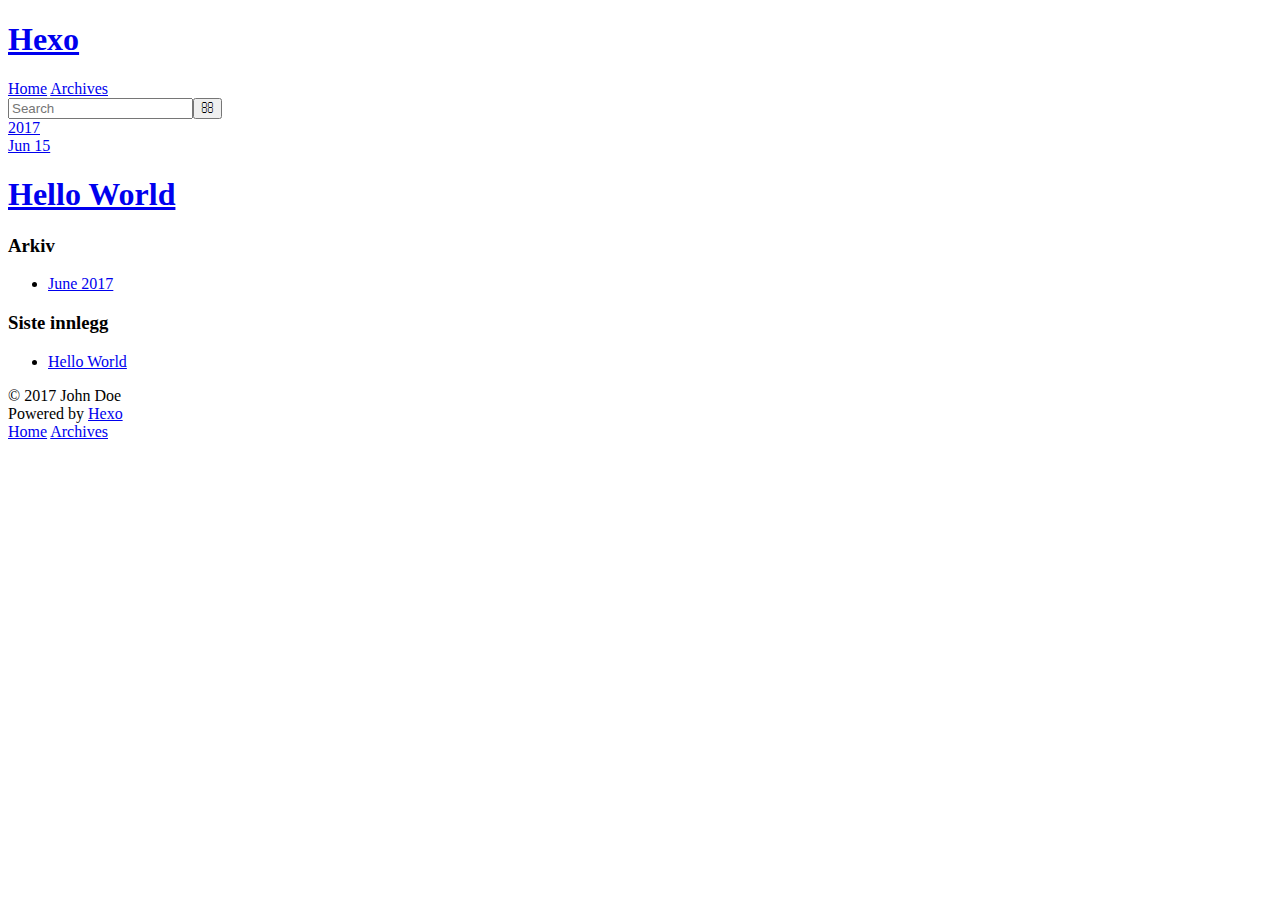
==== archives/index.html @ d48c09bc "Site updated: 2017-06-15 11:57:41" ====
<!DOCTYPE html>
<html>
<head>
  <meta charset="utf-8">
  
  <title>Arkiv | Hexo</title>
  <meta name="viewport" content="width=device-width, initial-scale=1, maximum-scale=1">
  <meta property="og:type" content="website">
<meta property="og:title" content="Hexo">
<meta property="og:url" content="http://yoursite.com/archives/index.html">
<meta property="og:site_name" content="Hexo">
<meta name="twitter:card" content="summary">
<meta name="twitter:title" content="Hexo">
  
    <link rel="alternate" href="/atom.xml" title="Hexo" type="application/atom+xml">
  
  
    <link rel="icon" href="/favicon.png">
  
  
    <link href="//fonts.googleapis.com/css?family=Source+Code+Pro" rel="stylesheet" type="text/css">
  
  <link rel="stylesheet" href="/css/style.css">
  

</head>

<body>
  <div id="container">
    <div id="wrap">
      <header id="header">
  <div id="banner"></div>
  <div id="header-outer" class="outer">
    <div id="header-title" class="inner">
      <h1 id="logo-wrap">
        <a href="/" id="logo">Hexo</a>
      </h1>
      
    </div>
    <div id="header-inner" class="inner">
      <nav id="main-nav">
        <a id="main-nav-toggle" class="nav-icon"></a>
        
          <a class="main-nav-link" href="/">Home</a>
        
          <a class="main-nav-link" href="/archives">Archives</a>
        
      </nav>
      <nav id="sub-nav">
        
          <a id="nav-rss-link" class="nav-icon" href="/atom.xml" title="RSS Feed"></a>
        
        <a id="nav-search-btn" class="nav-icon" title="Søk"></a>
      </nav>
      <div id="search-form-wrap">
        <form action="//google.com/search" method="get" accept-charset="UTF-8" class="search-form"><input type="search" name="q" class="search-form-input" placeholder="Search"><button type="submit" class="search-form-submit">&#xF002;</button><input type="hidden" name="sitesearch" value="http://yoursite.com"></form>
      </div>
    </div>
  </div>
</header>
      <div class="outer">
        <section id="main">
  
  
    
    
      
      
      <section class="archives-wrap">
        <div class="archive-year-wrap">
          <a href="/archives/2017" class="archive-year">2017</a>
        </div>
        <div class="archives">
    
    <article class="archive-article archive-type-post">
  <div class="archive-article-inner">
    <header class="archive-article-header">
      <a href="/2017/06/15/hello-world/" class="archive-article-date">
  <time datetime="2017-06-15T02:25:48.176Z" itemprop="datePublished">Jun 15</time>
</a>
      
  
    <h1 itemprop="name">
      <a class="archive-article-title" href="/2017/06/15/hello-world/">Hello World</a>
    </h1>
  

    </header>
  </div>
</article>
  
  
    </div></section>
  

</section>
        
          <aside id="sidebar">
  
    

  
    

  
    
  
    
  <div class="widget-wrap">
    <h3 class="widget-title">Arkiv</h3>
    <div class="widget">
      <ul class="archive-list"><li class="archive-list-item"><a class="archive-list-link" href="/archives/2017/06/">June 2017</a></li></ul>
    </div>
  </div>


  
    
  <div class="widget-wrap">
    <h3 class="widget-title">Siste innlegg</h3>
    <div class="widget">
      <ul>
        
          <li>
            <a href="/2017/06/15/hello-world/">Hello World</a>
          </li>
        
      </ul>
    </div>
  </div>

  
</aside>
        
      </div>
      <footer id="footer">
  
  <div class="outer">
    <div id="footer-info" class="inner">
      &copy; 2017 John Doe<br>
      Powered by <a href="http://hexo.io/" target="_blank">Hexo</a>
    </div>
  </div>
</footer>
    </div>
    <nav id="mobile-nav">
  
    <a href="/" class="mobile-nav-link">Home</a>
  
    <a href="/archives" class="mobile-nav-link">Archives</a>
  
</nav>
    

<script src="//ajax.googleapis.com/ajax/libs/jquery/2.0.3/jquery.min.js"></script>


  <link rel="stylesheet" href="/fancybox/jquery.fancybox.css">
  <script src="/fancybox/jquery.fancybox.pack.js"></script>


<script src="/js/script.js"></script>

  </div>
</body>
</html>
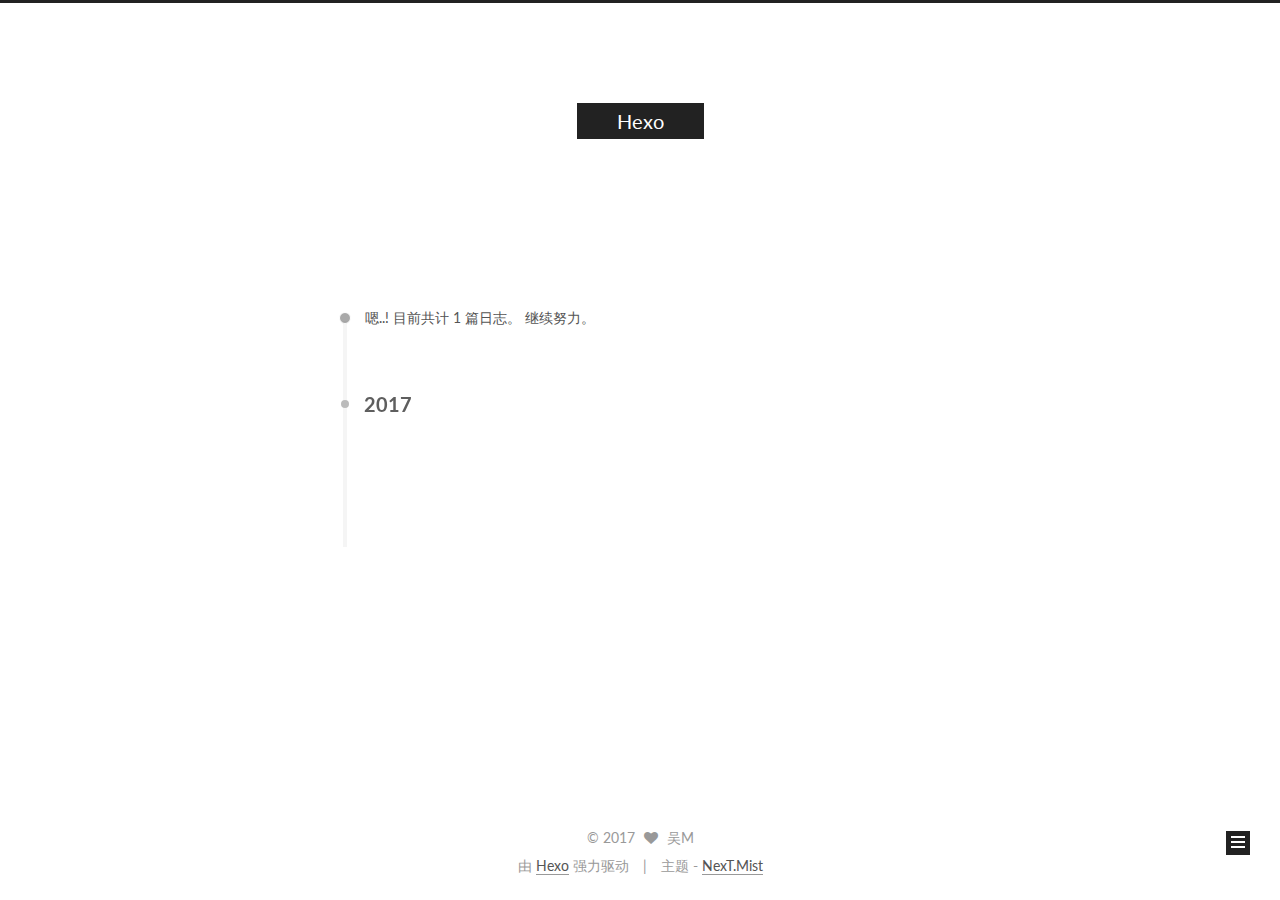
==== commit 952e2390: "Site updated: 2017-06-16 18:31:53" ====
--- a/archives/index.html
+++ b/archives/index.html
@@ -1,166 +1,554 @@
-<!DOCTYPE html>
-<html>
+<!doctype html>
+
+
+
+  
+
+
+<html class="theme-next mist use-motion" lang="zh-Hans">
 <head>
-  <meta charset="utf-8">
-  
-  <title>Arkiv | Hexo</title>
-  <meta name="viewport" content="width=device-width, initial-scale=1, maximum-scale=1">
-  <meta property="og:type" content="website">
+  <meta charset="UTF-8"/>
+<meta http-equiv="X-UA-Compatible" content="IE=edge" />
+<meta name="viewport" content="width=device-width, initial-scale=1, maximum-scale=1"/>
+
+
+
+
+
+
+
+
+
+<meta http-equiv="Cache-Control" content="no-transform" />
+<meta http-equiv="Cache-Control" content="no-siteapp" />
+
+
+
+
+
+
+
+
+
+
+
+
+
+
+
+  
+  
+  <link href="/lib/fancybox/source/jquery.fancybox.css?v=2.1.5" rel="stylesheet" type="text/css" />
+
+
+
+
+  
+  
+  
+  
+
+  
+    
+    
+  
+
+  
+
+  
+
+  
+
+  
+
+  
+    
+    
+    <link href="//fonts.googleapis.com/css?family=Lato:300,300italic,400,400italic,700,700italic&subset=latin,latin-ext" rel="stylesheet" type="text/css">
+  
+
+
+
+
+
+
+<link href="/lib/font-awesome/css/font-awesome.min.css?v=4.6.2" rel="stylesheet" type="text/css" />
+
+<link href="/css/main.css?v=5.1.1" rel="stylesheet" type="text/css" />
+
+
+  <meta name="keywords" content="Hexo, NexT" />
+
+
+
+
+
+
+
+
+  <link rel="shortcut icon" type="image/x-icon" href="/favicon.ico?v=5.1.1" />
+
+
+
+
+
+
+<meta property="og:type" content="website">
 <meta property="og:title" content="Hexo">
 <meta property="og:url" content="http://yoursite.com/archives/index.html">
 <meta property="og:site_name" content="Hexo">
 <meta name="twitter:card" content="summary">
 <meta name="twitter:title" content="Hexo">
-  
-    <link rel="alternate" href="/atom.xml" title="Hexo" type="application/atom+xml">
-  
-  
-    <link rel="icon" href="/favicon.png">
-  
-  
-    <link href="//fonts.googleapis.com/css?family=Source+Code+Pro" rel="stylesheet" type="text/css">
-  
-  <link rel="stylesheet" href="/css/style.css">
-  
+
+
+
+<script type="text/javascript" id="hexo.configurations">
+  var NexT = window.NexT || {};
+  var CONFIG = {
+    root: '/',
+    scheme: 'Mist',
+    sidebar: {"position":"left","display":"post","offset":12,"offset_float":0,"b2t":false,"scrollpercent":false},
+    fancybox: true,
+    motion: true,
+    duoshuo: {
+      userId: '0',
+      author: '博主'
+    },
+    algolia: {
+      applicationID: '',
+      apiKey: '',
+      indexName: '',
+      hits: {"per_page":10},
+      labels: {"input_placeholder":"Search for Posts","hits_empty":"We didn't find any results for the search: ${query}","hits_stats":"${hits} results found in ${time} ms"}
+    }
+  };
+</script>
+
+
+
+  <link rel="canonical" href="http://yoursite.com/archives/"/>
+
+
+
+
+
+  <title>归档 | Hexo</title>
+  
+
+
+
+
+
+
+
+
+
+
+
+
+
 
 </head>
 
-<body>
-  <div id="container">
-    <div id="wrap">
-      <header id="header">
-  <div id="banner"></div>
-  <div id="header-outer" class="outer">
-    <div id="header-title" class="inner">
-      <h1 id="logo-wrap">
-        <a href="/" id="logo">Hexo</a>
-      </h1>
-      
+<body itemscope itemtype="http://schema.org/WebPage" lang="zh-Hans">
+
+  
+  
+    
+  
+
+  <div class="container sidebar-position-left  page-archive  ">
+    <div class="headband"></div>
+
+    <header id="header" class="header" itemscope itemtype="http://schema.org/WPHeader">
+      <div class="header-inner"><div class="site-brand-wrapper">
+  <div class="site-meta ">
+    
+
+    <div class="custom-logo-site-title">
+      <a href="/"  class="brand" rel="start">
+        <span class="logo-line-before"><i></i></span>
+        <span class="site-title">Hexo</span>
+        <span class="logo-line-after"><i></i></span>
+      </a>
     </div>
-    <div id="header-inner" class="inner">
-      <nav id="main-nav">
-        <a id="main-nav-toggle" class="nav-icon"></a>
-        
-          <a class="main-nav-link" href="/">Home</a>
-        
-          <a class="main-nav-link" href="/archives">Archives</a>
-        
-      </nav>
-      <nav id="sub-nav">
-        
-          <a id="nav-rss-link" class="nav-icon" href="/atom.xml" title="RSS Feed"></a>
-        
-        <a id="nav-search-btn" class="nav-icon" title="Søk"></a>
-      </nav>
-      <div id="search-form-wrap">
-        <form action="//google.com/search" method="get" accept-charset="UTF-8" class="search-form"><input type="search" name="q" class="search-form-input" placeholder="Search"><button type="submit" class="search-form-submit">&#xF002;</button><input type="hidden" name="sitesearch" value="http://yoursite.com"></form>
+      
+        <p class="site-subtitle"></p>
+      
+  </div>
+
+  <div class="site-nav-toggle">
+    <button>
+      <span class="btn-bar"></span>
+      <span class="btn-bar"></span>
+      <span class="btn-bar"></span>
+    </button>
+  </div>
+</div>
+
+<nav class="site-nav">
+  
+
+  
+    <ul id="menu" class="menu">
+      
+        
+        <li class="menu-item menu-item-home">
+          <a href="/" rel="section">
+            
+              <i class="menu-item-icon fa fa-fw fa-home"></i> <br />
+            
+            首页
+          </a>
+        </li>
+      
+        
+        <li class="menu-item menu-item-archives">
+          <a href="/archives/" rel="section">
+            
+              <i class="menu-item-icon fa fa-fw fa-archive"></i> <br />
+            
+            归档
+          </a>
+        </li>
+      
+        
+        <li class="menu-item menu-item-tags">
+          <a href="/tags/" rel="section">
+            
+              <i class="menu-item-icon fa fa-fw fa-tags"></i> <br />
+            
+            标签
+          </a>
+        </li>
+      
+
+      
+    </ul>
+  
+
+  
+</nav>
+
+
+
+ </div>
+    </header>
+
+    <main id="main" class="main">
+      <div class="main-inner">
+        <div class="content-wrap">
+          <div id="content" class="content">
+            
+
+  <section id="posts" class="posts-collapse">
+    <span class="archive-move-on"></span>
+
+    <span class="archive-page-counter">
+      
+      
+      
+        
+      
+      嗯..! 目前共计 1 篇日志。 继续努力。
+    </span>
+
+    
+
+      
+      
+      
+
+      
+        
+        <div class="collection-title">
+          <h2 class="archive-year motion-element" id="archive-year-2017">2017</h2>
+        </div>
+      
+      
+
+      
+
+  <article class="post post-type-normal" itemscope itemtype="http://schema.org/Article">
+    <header class="post-header">
+
+      <h2 class="post-title">
+        
+            <a class="post-title-link" href="/2017/06/15/hello-world/" itemprop="url">
+              
+                <span itemprop="name">Hello World</span>
+              
+            </a>
+        
+      </h2>
+
+      <div class="post-meta">
+        <time class="post-time" itemprop="dateCreated"
+              datetime="2017-06-15T10:25:48+08:00"
+              content="2017-06-15" >
+          06-15
+        </time>
       </div>
+
+    </header>
+  </article>
+
+
+
+    
+
+  </section>
+
+  
+
+
+
+          </div>
+          
+
+
+          
+
+        </div>
+        
+          
+  
+  <div class="sidebar-toggle">
+    <div class="sidebar-toggle-line-wrap">
+      <span class="sidebar-toggle-line sidebar-toggle-line-first"></span>
+      <span class="sidebar-toggle-line sidebar-toggle-line-middle"></span>
+      <span class="sidebar-toggle-line sidebar-toggle-line-last"></span>
     </div>
   </div>
-</header>
-      <div class="outer">
-        <section id="main">
-  
-  
-    
-    
-      
-      
-      <section class="archives-wrap">
-        <div class="archive-year-wrap">
-          <a href="/archives/2017" class="archive-year">2017</a>
+
+  <aside id="sidebar" class="sidebar">
+    <div class="sidebar-inner">
+
+      
+
+      
+
+      <section class="site-overview sidebar-panel sidebar-panel-active">
+        <div class="site-author motion-element" itemprop="author" itemscope itemtype="http://schema.org/Person">
+          <img class="site-author-image" itemprop="image"
+               src="/images/avatar.gif"
+               alt="吴M" />
+          <p class="site-author-name" itemprop="name">吴M</p>
+           
+              <p class="site-description motion-element" itemprop="description"></p>
+          
         </div>
-        <div class="archives">
-    
-    <article class="archive-article archive-type-post">
-  <div class="archive-article-inner">
-    <header class="archive-article-header">
-      <a href="/2017/06/15/hello-world/" class="archive-article-date">
-  <time datetime="2017-06-15T02:25:48.176Z" itemprop="datePublished">Jun 15</time>
-</a>
-      
-  
-    <h1 itemprop="name">
-      <a class="archive-article-title" href="/2017/06/15/hello-world/">Hello World</a>
-    </h1>
-  
-
-    </header>
+        <nav class="site-state motion-element">
+
+          
+            <div class="site-state-item site-state-posts">
+              <a href="/archives/">
+                <span class="site-state-item-count">1</span>
+                <span class="site-state-item-name">日志</span>
+              </a>
+            </div>
+          
+
+          
+
+          
+
+        </nav>
+
+        
+
+        <div class="links-of-author motion-element">
+          
+        </div>
+
+        
+        
+
+        
+        
+
+        
+
+
+      </section>
+
+      
+
+      
+
+    </div>
+  </aside>
+
+
+        
+      </div>
+    </main>
+
+    <footer id="footer" class="footer">
+      <div class="footer-inner">
+        <div class="copyright" >
+  
+  &copy; 
+  <span itemprop="copyrightYear">2017</span>
+  <span class="with-love">
+    <i class="fa fa-heart"></i>
+  </span>
+  <span class="author" itemprop="copyrightHolder">吴M</span>
+</div>
+
+
+<div class="powered-by">
+  由 <a class="theme-link" href="https://hexo.io">Hexo</a> 强力驱动
+</div>
+
+<div class="theme-info">
+  主题 -
+  <a class="theme-link" href="https://github.com/iissnan/hexo-theme-next">
+    NexT.Mist
+  </a>
+</div>
+
+
+        
+
+        
+      </div>
+    </footer>
+
+    
+      <div class="back-to-top">
+        <i class="fa fa-arrow-up"></i>
+        
+      </div>
+    
+
   </div>
-</article>
-  
-  
-    </div></section>
-  
-
-</section>
-        
-          <aside id="sidebar">
-  
-    
-
-  
-    
-
-  
-    
-  
-    
-  <div class="widget-wrap">
-    <h3 class="widget-title">Arkiv</h3>
-    <div class="widget">
-      <ul class="archive-list"><li class="archive-list-item"><a class="archive-list-link" href="/archives/2017/06/">June 2017</a></li></ul>
-    </div>
-  </div>
-
-
-  
-    
-  <div class="widget-wrap">
-    <h3 class="widget-title">Siste innlegg</h3>
-    <div class="widget">
-      <ul>
-        
-          <li>
-            <a href="/2017/06/15/hello-world/">Hello World</a>
-          </li>
-        
-      </ul>
-    </div>
-  </div>
-
-  
-</aside>
-        
-      </div>
-      <footer id="footer">
-  
-  <div class="outer">
-    <div id="footer-info" class="inner">
-      &copy; 2017 John Doe<br>
-      Powered by <a href="http://hexo.io/" target="_blank">Hexo</a>
-    </div>
-  </div>
-</footer>
-    </div>
-    <nav id="mobile-nav">
-  
-    <a href="/" class="mobile-nav-link">Home</a>
-  
-    <a href="/archives" class="mobile-nav-link">Archives</a>
-  
-</nav>
-    
-
-<script src="//ajax.googleapis.com/ajax/libs/jquery/2.0.3/jquery.min.js"></script>
-
-
-  <link rel="stylesheet" href="/fancybox/jquery.fancybox.css">
-  <script src="/fancybox/jquery.fancybox.pack.js"></script>
-
-
-<script src="/js/script.js"></script>
-
-  </div>
+
+  
+
+<script type="text/javascript">
+  if (Object.prototype.toString.call(window.Promise) !== '[object Function]') {
+    window.Promise = null;
+  }
+</script>
+
+
+
+
+
+
+
+
+
+  
+
+
+
+
+
+
+
+
+
+
+
+
+  
+  <script type="text/javascript" src="/lib/jquery/index.js?v=2.1.3"></script>
+
+  
+  <script type="text/javascript" src="/lib/fastclick/lib/fastclick.min.js?v=1.0.6"></script>
+
+  
+  <script type="text/javascript" src="/lib/jquery_lazyload/jquery.lazyload.js?v=1.9.7"></script>
+
+  
+  <script type="text/javascript" src="/lib/velocity/velocity.min.js?v=1.2.1"></script>
+
+  
+  <script type="text/javascript" src="/lib/velocity/velocity.ui.min.js?v=1.2.1"></script>
+
+  
+  <script type="text/javascript" src="/lib/fancybox/source/jquery.fancybox.pack.js?v=2.1.5"></script>
+
+
+  
+
+
+  <script type="text/javascript" src="/js/src/utils.js?v=5.1.1"></script>
+
+  <script type="text/javascript" src="/js/src/motion.js?v=5.1.1"></script>
+
+
+
+  
+  
+
+  
+  
+    <script type="text/javascript" id="motion.page.archive">
+      $('.archive-year').velocity('transition.slideLeftIn');
+    </script>
+  
+
+
+  
+
+
+  <script type="text/javascript" src="/js/src/bootstrap.js?v=5.1.1"></script>
+
+
+
+  
+
+
+  
+
+
+
+
+	
+
+
+
+
+
+  
+
+
+
+
+
+  
+
+
+
+
+
+  
+
+
+
+
+
+
+  
+
+
+
+
+
+  
+
+  
+
+  
+
+  
+
+  
+
+  
+
 </body>
-</html>+</html>
--- a/css/main.css
+++ b/css/main.css
@@ -0,0 +1,2529 @@
+/* normalize.css v3.0.2 | MIT License | git.io/normalize */
+html {
+  font-family: sans-serif; /* 1 */
+  -ms-text-size-adjust: 100%; /* 2 */
+  -webkit-text-size-adjust: 100%; /* 2 */
+}
+body {
+  margin: 0;
+}
+article,
+aside,
+details,
+figcaption,
+figure,
+footer,
+header,
+hgroup,
+main,
+menu,
+nav,
+section,
+summary {
+  display: block;
+}
+audio,
+canvas,
+progress,
+video {
+  display: inline-block; /* 1 */
+  vertical-align: baseline; /* 2 */
+}
+audio:not([controls]) {
+  display: none;
+  height: 0;
+}
+[hidden],
+template {
+  display: none;
+}
+a {
+  background-color: transparent;
+}
+a:active,
+a:hover {
+  outline: 0;
+}
+abbr[title] {
+  border-bottom: 1px dotted;
+}
+b,
+strong {
+  font-weight: bold;
+}
+dfn {
+  font-style: italic;
+}
+h1 {
+  font-size: 2em;
+  margin: 0.67em 0;
+}
+mark {
+  background: #ff0;
+  color: #000;
+}
+small {
+  font-size: 80%;
+}
+sub,
+sup {
+  font-size: 75%;
+  line-height: 0;
+  position: relative;
+  vertical-align: baseline;
+}
+sup {
+  top: -0.5em;
+}
+sub {
+  bottom: -0.25em;
+}
+img {
+  border: 0;
+}
+svg:not(:root) {
+  overflow: hidden;
+}
+figure {
+  margin: 1em 40px;
+}
+hr {
+  -moz-box-sizing: content-box;
+  box-sizing: content-box;
+  height: 0;
+}
+pre {
+  overflow: auto;
+}
+code,
+kbd,
+pre,
+samp {
+  font-family: monospace, monospace;
+  font-size: 1em;
+}
+button,
+input,
+optgroup,
+select,
+textarea {
+  color: inherit; /* 1 */
+  font: inherit; /* 2 */
+  margin: 0; /* 3 */
+}
+button {
+  overflow: visible;
+}
+button,
+select {
+  text-transform: none;
+}
+button,
+html input[type="button"],
+input[type="reset"],
+input[type="submit"] {
+  -webkit-appearance: button; /* 2 */
+  cursor: pointer; /* 3 */
+}
+button[disabled],
+html input[disabled] {
+  cursor: default;
+}
+button::-moz-focus-inner,
+input::-moz-focus-inner {
+  border: 0;
+  padding: 0;
+}
+input {
+  line-height: normal;
+}
+input[type="checkbox"],
+input[type="radio"] {
+  box-sizing: border-box; /* 1 */
+  padding: 0; /* 2 */
+}
+input[type="number"]::-webkit-inner-spin-button,
+input[type="number"]::-webkit-outer-spin-button {
+  height: auto;
+}
+input[type="search"] {
+  -webkit-appearance: textfield; /* 1 */
+  -moz-box-sizing: content-box;
+  -webkit-box-sizing: content-box; /* 2 */
+  box-sizing: content-box;
+}
+input[type="search"]::-webkit-search-cancel-button,
+input[type="search"]::-webkit-search-decoration {
+  -webkit-appearance: none;
+}
+fieldset {
+  border: 1px solid #c0c0c0;
+  margin: 0 2px;
+  padding: 0.35em 0.625em 0.75em;
+}
+legend {
+  border: 0; /* 1 */
+  padding: 0; /* 2 */
+}
+textarea {
+  overflow: auto;
+}
+optgroup {
+  font-weight: bold;
+}
+table {
+  border-collapse: collapse;
+  border-spacing: 0;
+}
+td,
+th {
+  padding: 0;
+}
+::selection {
+  background: #262a30;
+  color: #fff;
+}
+body {
+  position: relative;
+  font-family: 'Lato', "PingFang SC", "Microsoft YaHei", sans-serif;
+  font-size: 14px;
+  line-height: 2;
+  color: #555;
+  background: #fff;
+}
+@media (max-width: 767px) {
+  body {
+    padding-right: 0 !important;
+  }
+}
+@media (min-width: 768px) and (max-width: 991px) {
+  body {
+    padding-right: 0 !important;
+  }
+}
+@media (min-width: 1600px) {
+  body {
+    font-size: 16px;
+  }
+}
+h1,
+h2,
+h3,
+h4,
+h5,
+h6 {
+  margin: 0;
+  padding: 0;
+  font-weight: bold;
+  line-height: 1.5;
+  font-family: 'Lato', "PingFang SC", "Microsoft YaHei", sans-serif;
+}
+h2,
+h3,
+h4,
+h5,
+h6 {
+  margin: 20px 0 15px;
+}
+h1 {
+  font-size: 22px;
+}
+@media (max-width: 767px) {
+  h1 {
+    font-size: 18px;
+  }
+}
+h2 {
+  font-size: 20px;
+}
+@media (max-width: 767px) {
+  h2 {
+    font-size: 16px;
+  }
+}
+h3 {
+  font-size: 18px;
+}
+@media (max-width: 767px) {
+  h3 {
+    font-size: 14px;
+  }
+}
+h4 {
+  font-size: 16px;
+}
+@media (max-width: 767px) {
+  h4 {
+    font-size: 12px;
+  }
+}
+h5 {
+  font-size: 14px;
+}
+@media (max-width: 767px) {
+  h5 {
+    font-size: 10px;
+  }
+}
+h6 {
+  font-size: 12px;
+}
+@media (max-width: 767px) {
+  h6 {
+    font-size: 8px;
+  }
+}
+p {
+  margin: 0 0 25px 0;
+}
+a {
+  color: #555;
+  text-decoration: none;
+  border-bottom: 1px solid #999;
+  word-wrap: break-word;
+}
+a:hover {
+  color: #222;
+  border-bottom-color: #222;
+}
+blockquote {
+  margin: 0;
+  padding: 0;
+}
+img {
+  display: block;
+  margin: auto;
+  max-width: 100%;
+  height: auto;
+}
+hr {
+  margin: 40px 0;
+  height: 3px;
+  border: none;
+  background-color: #ddd;
+  background-image: repeating-linear-gradient(-45deg, #fff, #fff 4px, transparent 4px, transparent 8px);
+}
+blockquote {
+  padding: 0 15px;
+  color: #666;
+  border-left: 4px solid #ddd;
+}
+blockquote cite::before {
+  content: "-";
+  padding: 0 5px;
+}
+dt {
+  font-weight: 700;
+}
+dd {
+  margin: 0;
+  padding: 0;
+}
+.text-left {
+  text-align: left;
+}
+.text-center {
+  text-align: center;
+}
+.text-right {
+  text-align: right;
+}
+.text-justify {
+  text-align: justify;
+}
+.text-nowrap {
+  white-space: nowrap;
+}
+.text-lowercase {
+  text-transform: lowercase;
+}
+.text-uppercase {
+  text-transform: uppercase;
+}
+.text-capitalize {
+  text-transform: capitalize;
+}
+.center-block {
+  display: block;
+  margin-left: auto;
+  margin-right: auto;
+}
+.clearfix:before,
+.clearfix:after {
+  content: " ";
+  display: table;
+}
+.clearfix:after {
+  clear: both;
+}
+.pullquote {
+  width: 45%;
+}
+.pullquote.left {
+  float: left;
+  margin-left: 5px;
+  margin-right: 10px;
+}
+.pullquote.right {
+  float: right;
+  margin-left: 10px;
+  margin-right: 5px;
+}
+.affix.affix.affix {
+  position: fixed;
+}
+.translation {
+  margin-top: -20px;
+  font-size: 14px;
+  color: #999;
+}
+.scrollbar-measure {
+  width: 100px;
+  height: 100px;
+  overflow: scroll;
+  position: absolute;
+  top: -9999px;
+}
+.use-motion .motion-element {
+  opacity: 0;
+}
+table {
+  margin: 20px 0;
+  width: 100%;
+  border-collapse: collapse;
+  border-spacing: 0;
+  border: 1px solid #ddd;
+  font-size: 14px;
+  table-layout: fixed;
+  word-wrap: break-all;
+}
+table>tbody>tr:nth-of-type(odd) {
+  background-color: #f9f9f9;
+}
+table>tbody>tr:hover {
+  background-color: #f5f5f5;
+}
+caption,
+th,
+td {
+  padding: 8px;
+  text-align: left;
+  vertical-align: middle;
+  font-weight: normal;
+}
+th,
+td {
+  border-bottom: 3px solid #ddd;
+  border-right: 1px solid #eee;
+}
+th {
+  padding-bottom: 10px;
+  font-weight: 700;
+}
+td {
+  border-bottom-width: 1px;
+}
+html,
+body {
+  height: 100%;
+}
+.container {
+  position: relative;
+  min-height: 100%;
+}
+.header-inner {
+  margin: 0 auto;
+  padding: 100px 0 70px;
+  width: 700px;
+}
+@media (min-width: 1600px) {
+  .container .header-inner {
+    width: 900px;
+  }
+}
+.main {
+  padding-bottom: 150px;
+}
+.main-inner {
+  margin: 0 auto;
+  width: 700px;
+}
+@media (min-width: 1600px) {
+  .container .main-inner {
+    width: 900px;
+  }
+}
+.footer {
+  position: absolute;
+  left: 0;
+  bottom: 0;
+  width: 100%;
+  min-height: 50px;
+}
+.footer-inner {
+  box-sizing: border-box;
+  margin: 20px auto;
+  width: 700px;
+}
+@media (min-width: 1600px) {
+  .container .footer-inner {
+    width: 900px;
+  }
+}
+pre,
+.highlight {
+  overflow: auto;
+  margin: 20px 0;
+  padding: 0;
+  font-size: 13px;
+  color: #4d4d4c;
+  background: #f7f7f7;
+  line-height: 1.6;
+}
+pre,
+code {
+  font-family: consolas, Menlo, "PingFang SC", "Microsoft YaHei", monospace;
+}
+code {
+  padding: 2px 4px;
+  word-wrap: break-word;
+  color: #555;
+  background: #eee;
+  border-radius: 3px;
+  font-size: 13px;
+}
+pre code {
+  padding: 0;
+  color: #4d4d4c;
+  background: none;
+  text-shadow: none;
+}
+.highlight {
+  border-radius: 1px;
+}
+.highlight pre {
+  border: none;
+  margin: 0;
+  padding: 10px 0;
+}
+.highlight table {
+  margin: 0;
+  width: auto;
+  border: none;
+}
+.highlight td {
+  border: none;
+  padding: 0;
+}
+.highlight figcaption {
+  font-size: 1em;
+  color: #4d4d4c;
+  line-height: 1em;
+  margin-bottom: 1em;
+}
+.highlight figcaption:before,
+.highlight figcaption:after {
+  content: " ";
+  display: table;
+}
+.highlight figcaption:after {
+  clear: both;
+}
+.highlight figcaption a {
+  float: right;
+  color: #4d4d4c;
+}
+.highlight figcaption a:hover {
+  border-bottom-color: #4d4d4c;
+}
+.highlight .gutter pre {
+  padding-left: 10px;
+  padding-right: 10px;
+  color: #869194;
+  text-align: right;
+  background-color: #eff2f3;
+}
+.highlight .code pre {
+  width: 100%;
+  padding-left: 10px;
+  padding-right: 10px;
+  background-color: #f7f7f7;
+}
+.highlight .line {
+  height: 20px;
+}
+.gutter {
+  -webkit-user-select: none;
+  -moz-user-select: none;
+  -ms-user-select: none;
+  user-select: none;
+}
+.gist table {
+  width: auto;
+}
+.gist table td {
+  border: none;
+}
+pre .deletion {
+  background: #fdd;
+}
+pre .addition {
+  background: #dfd;
+}
+pre .meta {
+  color: #8959a8;
+}
+pre .comment {
+  color: #8e908c;
+}
+pre .variable,
+pre .attribute,
+pre .tag,
+pre .regexp,
+pre .ruby .constant,
+pre .xml .tag .title,
+pre .xml .pi,
+pre .xml .doctype,
+pre .html .doctype,
+pre .css .id,
+pre .css .class,
+pre .css .pseudo {
+  color: #c82829;
+}
+pre .number,
+pre .preprocessor,
+pre .built_in,
+pre .literal,
+pre .params,
+pre .constant,
+pre .command {
+  color: #f5871f;
+}
+pre .ruby .class .title,
+pre .css .rules .attribute,
+pre .string,
+pre .value,
+pre .inheritance,
+pre .header,
+pre .ruby .symbol,
+pre .xml .cdata,
+pre .special,
+pre .number,
+pre .formula {
+  color: #718c00;
+}
+pre .title,
+pre .css .hexcolor {
+  color: #3e999f;
+}
+pre .function,
+pre .python .decorator,
+pre .python .title,
+pre .ruby .function .title,
+pre .ruby .title .keyword,
+pre .perl .sub,
+pre .javascript .title,
+pre .coffeescript .title {
+  color: #4271ae;
+}
+pre .keyword,
+pre .javascript .function {
+  color: #8959a8;
+}
+.full-image.full-image.full-image {
+  border: none;
+  max-width: 100%;
+  width: auto;
+  margin: 20px auto;
+}
+@media (min-width: 992px) {
+  .full-image.full-image.full-image {
+    max-width: none;
+    width: 110%;
+    margin: 25px -5%;
+  }
+}
+.blockquote-center,
+.page-home .post-type-quote blockquote,
+.page-post-detail .post-type-quote blockquote {
+  position: relative;
+  margin: 40px 0;
+  padding: 0;
+  border-left: none;
+  text-align: center;
+}
+.blockquote-center::before,
+.page-home .post-type-quote blockquote::before,
+.page-post-detail .post-type-quote blockquote::before,
+.blockquote-center::after,
+.page-home .post-type-quote blockquote::after,
+.page-post-detail .post-type-quote blockquote::after {
+  position: absolute;
+  content: ' ';
+  display: block;
+  width: 100%;
+  height: 24px;
+  opacity: 0.2;
+  background-repeat: no-repeat;
+  background-position: 0 -6px;
+  background-size: 22px 22px;
+}
+.blockquote-center::before,
+.page-home .post-type-quote blockquote::before,
+.page-post-detail .post-type-quote blockquote::before {
+  top: -20px;
+  background-image: url("../images/quote-l.svg");
+  border-top: 1px solid #ccc;
+}
+.blockquote-center::after,
+.page-home .post-type-quote blockquote::after,
+.page-post-detail .post-type-quote blockquote::after {
+  bottom: -20px;
+  background-image: url("../images/quote-r.svg");
+  border-bottom: 1px solid #ccc;
+  background-position: 100% 8px;
+}
+.blockquote-center p,
+.page-home .post-type-quote blockquote p,
+.page-post-detail .post-type-quote blockquote p,
+.blockquote-center div,
+.page-home .post-type-quote blockquote div,
+.page-post-detail .post-type-quote blockquote div {
+  text-align: center;
+}
+.post .post-body .group-picture img {
+  box-sizing: border-box;
+  padding: 0 3px;
+  border: none;
+}
+.post .group-picture-row {
+  overflow: hidden;
+  margin-top: 6px;
+}
+.post .group-picture-row:first-child {
+  margin-top: 0;
+}
+.post .group-picture-column {
+  float: left;
+}
+.page-post-detail .post-body .group-picture-column {
+  float: none;
+  margin-top: 10px;
+  width: auto !important;
+}
+.page-post-detail .post-body .group-picture-column img {
+  margin: 0 auto;
+}
+.page-archive .group-picture-container {
+  overflow: hidden;
+}
+.page-archive .group-picture-row {
+  float: left;
+}
+.page-archive .group-picture-row:first-child {
+  margin-top: 6px;
+}
+.page-archive .group-picture-column {
+  max-width: 150px;
+  max-height: 150px;
+}
+.note {
+  padding: 20px;
+  margin: 20px 0;
+  border: 1px solid #eee;
+  border-left-width: 5px;
+  border-radius: 3px;
+}
+.note h2,
+.note h3,
+.note h4,
+.note h5,
+.note h6 {
+  margin-top: 0;
+  margin-bottom: 5px;
+  padding-top: 0 !important;
+}
+.note p:last-child {
+  margin-bottom: 0;
+}
+.note code {
+  border-radius: 3px;
+}
+.note+.note {
+  margin-top: -5px;
+}
+.default {
+  border-left-color: #777;
+}
+.default h2,
+.default h3,
+.default h4,
+.default h5,
+.default h6 {
+  color: #777;
+}
+.primary {
+  border-left-color: #428bca;
+}
+.primary h2,
+.primary h3,
+.primary h4,
+.primary h5,
+.primary h6 {
+  color: #428bca;
+}
+.success {
+  border-left-color: #5cb85c;
+}
+.success h2,
+.success h3,
+.success h4,
+.success h5,
+.success h6 {
+  color: #5cb85c;
+}
+.danger {
+  border-left-color: #d9534f;
+}
+.danger h2,
+.danger h3,
+.danger h4,
+.danger h5,
+.danger h6 {
+  color: #d9534f;
+}
+.warning {
+  border-left-color: #f0ad4e;
+}
+.warning h2,
+.warning h3,
+.warning h4,
+.warning h5,
+.warning h6 {
+  color: #f0ad4e;
+}
+.info {
+  border-left-color: #5bc0de;
+}
+.info h2,
+.info h3,
+.info h4,
+.info h5,
+.info h6 {
+  color: #5bc0de;
+}
+.btn {
+  display: inline-block;
+  padding: 0 20px;
+  font-size: 14px;
+  color: #fff;
+  background: #222;
+  border: 2px solid #222;
+  text-decoration: none;
+  border-radius: 0;
+  transition-property: background-color;
+  transition-duration: 0.2s;
+  transition-timing-function: ease-in-out;
+  transition-delay: 0s;
+}
+.btn:hover,
+.post-button .btn:hover {
+  border-color: #222;
+  color: #222;
+  background: #fff;
+}
+.btn-bar {
+  display: block;
+  width: 22px;
+  height: 2px;
+  background: #555;
+  border-radius: 1px;
+}
+.btn-bar+.btn-bar {
+  margin-top: 4px;
+}
+.pagination {
+  margin: 120px 0 40px;
+  text-align: center;
+  border-top: 1px solid #eee;
+}
+.page-number-basic,
+.pagination .prev,
+.pagination .next,
+.pagination .page-number,
+.pagination .space {
+  display: inline-block;
+  position: relative;
+  top: -1px;
+  margin: 0 10px;
+  padding: 0 10px;
+  line-height: 30px;
+}
+@media (max-width: 767px) {
+  .page-number-basic,
+  .pagination .prev,
+  .pagination .next,
+  .pagination .page-number,
+  .pagination .space {
+    margin: 0 5px;
+  }
+}
+.pagination .prev,
+.pagination .next,
+.pagination .page-number {
+  border-bottom: 0;
+  border-top: 1px solid #eee;
+  transition-property: border-color;
+  transition-duration: 0.2s;
+  transition-timing-function: ease-in-out;
+  transition-delay: 0s;
+}
+.pagination .prev:hover,
+.pagination .next:hover,
+.pagination .page-number:hover {
+  border-top-color: #222;
+}
+.pagination .space {
+  padding: 0;
+  margin: 0;
+}
+.pagination .prev {
+  margin-left: 0;
+}
+.pagination .next {
+  margin-right: 0;
+}
+.pagination .page-number.current {
+  color: #fff;
+  background: #ccc;
+  border-top-color: #ccc;
+}
+@media (max-width: 767px) {
+  .pagination {
+    border-top: none;
+  }
+  .pagination .prev,
+  .pagination .next,
+  .pagination .page-number {
+    margin-bottom: 10px;
+    border-top: 0;
+    border-bottom: 1px solid #eee;
+  }
+  .pagination .prev:hover,
+  .pagination .next:hover,
+  .pagination .page-number:hover {
+    border-bottom-color: #222;
+  }
+}
+.comments {
+  margin: 60px 20px 0;
+}
+.tag-cloud {
+  text-align: center;
+}
+.tag-cloud a {
+  display: inline-block;
+  margin: 10px;
+}
+.back-to-top {
+  box-sizing: border-box;
+  position: fixed;
+  bottom: -100px;
+  right: 30px;
+  z-index: 1050;
+  padding: 0 6px;
+  width: 24px;
+  background: #222;
+  font-size: 12px;
+  opacity: 1;
+  color: #fff;
+  cursor: pointer;
+  text-align: center;
+  -webkit-transform: translateZ(0);
+  transition-property: bottom;
+  transition-duration: 0.2s;
+  transition-timing-function: ease-in-out;
+  transition-delay: 0s;
+}
+@media (max-width: 767px) {
+  .back-to-top {
+    display: none;
+  }
+}
+@media (min-width: 768px) and (max-width: 991px) {
+  .back-to-top {
+    display: none;
+  }
+}
+.back-to-top.back-to-top-on {
+  bottom: 19px;
+}
+.header {
+  background: transparent;
+}
+.header-inner {
+  position: relative;
+}
+.headband {
+  height: 3px;
+  background: #222;
+}
+.site-meta {
+  margin: 0;
+  text-align: center;
+}
+@media (max-width: 767px) {
+  .site-meta {
+    text-align: center;
+  }
+}
+.brand {
+  position: relative;
+  display: inline-block;
+  padding: 0 40px;
+  color: #fff;
+  background: #222;
+  border-bottom: none;
+}
+.brand:hover {
+  color: #fff;
+}
+.logo {
+  display: inline-block;
+  margin-right: 5px;
+  line-height: 36px;
+  vertical-align: top;
+}
+.site-title {
+  display: inline-block;
+  vertical-align: top;
+  line-height: 36px;
+  font-size: 20px;
+  font-weight: normal;
+  font-family: 'Lato', "PingFang SC", "Microsoft YaHei", sans-serif;
+}
+.site-subtitle {
+  margin-top: 10px;
+  font-size: 13px;
+  color: #999;
+}
+.use-motion .brand {
+  opacity: 0;
+}
+.use-motion .logo,
+.use-motion .site-title,
+.use-motion .site-subtitle {
+  opacity: 0;
+  position: relative;
+  top: -10px;
+}
+.site-nav-toggle {
+  display: none;
+  position: absolute;
+  top: 10px;
+  left: 10px;
+}
+@media (max-width: 767px) {
+  .site-nav-toggle {
+    display: block;
+  }
+}
+.site-nav-toggle button {
+  margin-top: 2px;
+  padding: 9px 10px;
+  background: transparent;
+  border: none;
+}
+@media (max-width: 767px) {
+  .site-nav {
+    display: none;
+    margin: 0 -10px;
+    padding: 0 10px;
+    clear: both;
+    border-top: 1px solid #ddd;
+  }
+}
+@media (min-width: 768px) and (max-width: 991px) {
+  .site-nav {
+    display: block !important;
+  }
+}
+@media (min-width: 992px) {
+  .site-nav {
+    display: block !important;
+  }
+}
+.menu {
+  margin-top: 20px;
+  padding-left: 0;
+  text-align: center;
+}
+.menu .menu-item {
+  display: inline-block;
+  margin: 0 10px;
+  list-style: none;
+}
+@media screen and (max-width: 767px) {
+  .menu .menu-item {
+    margin-top: 10px;
+  }
+}
+.menu .menu-item a {
+  display: block;
+  font-size: 13px;
+  line-height: inherit;
+  border-bottom: 1px solid transparent;
+  transition-property: border-color;
+  transition-duration: 0.2s;
+  transition-timing-function: ease-in-out;
+  transition-delay: 0s;
+}
+.menu .menu-item a:hover {
+  border-bottom-color: #222;
+}
+.menu .menu-item .fa {
+  margin-right: 5px;
+}
+.use-motion .menu-item {
+  opacity: 0;
+}
+.post-body {
+  font-family: 'Lato', "PingFang SC", "Microsoft YaHei", sans-serif;
+}
+@media (max-width: 767px) {
+  .post-body {
+    word-break: break-word;
+  }
+}
+.post-body .fancybox img {
+  display: block !important;
+  margin: 0 auto;
+  cursor: pointer;
+  cursor: zoom-in;
+  cursor: -webkit-zoom-in;
+}
+.post-body .image-caption,
+.post-body .figure .caption {
+  margin: 10px auto 15px;
+  text-align: center;
+  font-size: 14px;
+  color: #999;
+  font-weight: bold;
+  line-height: 1;
+}
+.post-sticky-flag {
+  display: inline-block;
+  font-size: 16px;
+  -ms-transform: rotate(30deg);
+  -webkit-transform: rotate(30deg);
+  -moz-transform: rotate(30deg);
+  -ms-transform: rotate(30deg);
+  -o-transform: rotate(30deg);
+  transform: rotate(30deg);
+}
+.posts-expand {
+  padding-top: 40px;
+}
+@media (max-width: 767px) {
+  .posts-expand {
+    margin: 0 20px;
+  }
+  .post-body pre {
+    padding: 10px;
+  }
+  .post-body pre .gutter pre {
+    padding-right: 10px;
+  }
+  .post-body .highlight {
+    margin-left: 0px;
+    margin-right: 0px;
+    padding: 0;
+  }
+  .post-body .highlight .gutter pre {
+    padding-right: 10px;
+  }
+}
+@media (min-width: 992px) {
+  .posts-expand .post-body {
+    text-align: justify;
+  }
+}
+.posts-expand .post-body h2,
+.posts-expand .post-body h3,
+.posts-expand .post-body h4,
+.posts-expand .post-body h5,
+.posts-expand .post-body h6 {
+  padding-top: 10px;
+}
+.posts-expand .post-body h2 .header-anchor,
+.posts-expand .post-body h3 .header-anchor,
+.posts-expand .post-body h4 .header-anchor,
+.posts-expand .post-body h5 .header-anchor,
+.posts-expand .post-body h6 .header-anchor {
+  float: right;
+  margin-left: 10px;
+  color: #ccc;
+  border-bottom-style: none;
+  visibility: hidden;
+}
+.posts-expand .post-body h2 .header-anchor:hover,
+.posts-expand .post-body h3 .header-anchor:hover,
+.posts-expand .post-body h4 .header-anchor:hover,
+.posts-expand .post-body h5 .header-anchor:hover,
+.posts-expand .post-body h6 .header-anchor:hover {
+  color: inherit;
+}
+.posts-expand .post-body h2:hover .header-anchor,
+.posts-expand .post-body h3:hover .header-anchor,
+.posts-expand .post-body h4:hover .header-anchor,
+.posts-expand .post-body h5:hover .header-anchor,
+.posts-expand .post-body h6:hover .header-anchor {
+  visibility: visible;
+}
+.posts-expand .post-body ul li {
+  list-style: circle;
+}
+.posts-expand .post-body img {
+  box-sizing: border-box;
+  margin: auto;
+  padding: 3px;
+  border: 1px solid #ddd;
+}
+.posts-expand .fancybox img {
+  margin: 0 auto;
+}
+@media (max-width: 767px) {
+  .posts-collapse {
+    margin: 0 20px;
+  }
+  .posts-collapse .post-title,
+  .posts-collapse .post-meta {
+    display: block;
+    width: auto;
+    text-align: left;
+  }
+}
+.posts-collapse {
+  position: relative;
+  z-index: 1010;
+  margin-left: 55px;
+}
+.posts-collapse::after {
+  content: " ";
+  position: absolute;
+  top: 20px;
+  left: 0;
+  margin-left: -2px;
+  width: 4px;
+  height: 100%;
+  background: #f5f5f5;
+  z-index: -1;
+}
+@media (max-width: 767px) {
+  .posts-collapse {
+    margin: 0 20px;
+  }
+}
+.posts-collapse .collection-title {
+  position: relative;
+  margin: 60px 0;
+}
+.posts-collapse .collection-title h1,
+.posts-collapse .collection-title h2 {
+  margin-left: 20px;
+}
+.posts-collapse .collection-title small {
+  color: #bbb;
+  margin-left: 5px;
+}
+.posts-collapse .collection-title::before {
+  content: " ";
+  position: absolute;
+  left: 0;
+  top: 50%;
+  margin-left: -4px;
+  margin-top: -4px;
+  width: 8px;
+  height: 8px;
+  background: #bbb;
+  border-radius: 50%;
+}
+.posts-collapse .post {
+  margin: 30px 0;
+}
+.posts-collapse .post-header {
+  position: relative;
+  transition-duration: 0.2s;
+  transition-timing-function: ease-in-out;
+  transition-delay: 0s;
+  transition-property: border;
+  border-bottom: 1px dashed #ccc;
+}
+.posts-collapse .post-header::before {
+  content: " ";
+  position: absolute;
+  left: 0;
+  top: 12px;
+  width: 6px;
+  height: 6px;
+  margin-left: -4px;
+  background: #bbb;
+  border-radius: 50%;
+  border: 1px solid #fff;
+  transition-duration: 0.2s;
+  transition-timing-function: ease-in-out;
+  transition-delay: 0s;
+  transition-property: background;
+}
+.posts-collapse .post-header:hover {
+  border-bottom-color: #666;
+}
+.posts-collapse .post-header:hover::before {
+  background: #222;
+}
+.posts-collapse .post-meta {
+  position: absolute;
+  font-size: 12px;
+  left: 20px;
+  top: 5px;
+}
+.posts-collapse .post-comments-count {
+  display: none;
+}
+.posts-collapse .post-title {
+  margin-left: 60px;
+  font-size: 16px;
+  font-weight: normal;
+  line-height: inherit;
+}
+.posts-collapse .post-title::after {
+  margin-left: 3px;
+  opacity: 0.6;
+}
+.posts-collapse .post-title a {
+  color: #666;
+  border-bottom: none;
+}
+.page-home .post-type-quote .post-header,
+.page-post-detail .post-type-quote .post-header,
+.page-home .post-type-quote .post-tags,
+.page-post-detail .post-type-quote .post-tags {
+  display: none;
+}
+.posts-expand .post-title {
+  font-size: 26px;
+  text-align: center;
+  word-break: break-word;
+  font-weight: 400;
+}
+@media (max-width: 767px) {
+  .posts-expand .post-title {
+    font-size: 22px;
+  }
+}
+.posts-expand .post-title-link {
+  display: inline-block;
+  position: relative;
+  color: #555;
+  border-bottom: none;
+  line-height: 1.2;
+  vertical-align: top;
+}
+.posts-expand .post-title-link::before {
+  content: "";
+  position: absolute;
+  width: 100%;
+  height: 2px;
+  bottom: 0;
+  left: 0;
+  background-color: #000;
+  visibility: hidden;
+  -webkit-transform: scaleX(0);
+  -moz-transform: scaleX(0);
+  -ms-transform: scaleX(0);
+  -o-transform: scaleX(0);
+  transform: scaleX(0);
+  transition-duration: 0.2s;
+  transition-timing-function: ease-in-out;
+  transition-delay: 0s;
+}
+.posts-expand .post-title-link:hover::before {
+  visibility: visible;
+  -webkit-transform: scaleX(1);
+  -moz-transform: scaleX(1);
+  -ms-transform: scaleX(1);
+  -o-transform: scaleX(1);
+  transform: scaleX(1);
+}
+.posts-expand .post-title-link .fa {
+  font-size: 16px;
+}
+.posts-expand .post-meta {
+  margin: 3px 0 60px 0;
+  color: #999;
+  font-family: 'Lato', "PingFang SC", "Microsoft YaHei", sans-serif;
+  font-size: 12px;
+  text-align: center;
+}
+.posts-expand .post-meta .post-category-list {
+  display: inline-block;
+  margin: 0;
+  padding: 3px;
+}
+.posts-expand .post-meta .post-category-list-link {
+  color: #999;
+}
+.posts-expand .post-meta .post-description {
+  font-size: 14px;
+  margin-top: 2px;
+}
+.post-wordcount {
+  display: inline-block;
+}
+.post-meta-divider {
+  margin: 0 0.5em;
+}
+.post-meta-item-icon {
+  margin-right: 3px;
+}
+@media (min-width: 768px) and (max-width: 991px) {
+  .post-meta-item-icon {
+    display: inline-block;
+  }
+}
+@media (max-width: 767px) {
+  .post-meta-item-icon {
+    display: inline-block;
+  }
+}
+@media (min-width: 768px) and (max-width: 991px) {
+  .post-meta-item-text {
+    display: none;
+  }
+}
+@media (max-width: 767px) {
+  .post-meta-item-text {
+    display: none;
+  }
+}
+@media (max-width: 767px) {
+  .posts-expand .post-comments-count {
+    display: none;
+  }
+}
+.post-button {
+  margin-top: 50px;
+}
+.post-button .btn {
+  color: #fff;
+  font-size: 14px;
+  background: #222;
+  border-radius: 0;
+  line-height: 2;
+  margin: 0 4px 8px 4px;
+}
+.post-button .fa-fw {
+  width: 1.285714285714286em;
+  text-align: left;
+}
+.posts-expand .post-tags {
+  margin-top: 40px;
+  text-align: center;
+}
+.posts-expand .post-tags a {
+  display: inline-block;
+  margin-right: 10px;
+  font-size: 13px;
+}
+.post-nav {
+  display: table;
+  margin-top: 15px;
+  width: 100%;
+  border-top: 1px solid #eee;
+}
+.post-nav-divider {
+  display: table-cell;
+  width: 10%;
+}
+.post-nav-item {
+  display: table-cell;
+  padding: 10px 0 0 0;
+  width: 45%;
+  vertical-align: top;
+}
+.post-nav-item a {
+  position: relative;
+  display: block;
+  line-height: 25px;
+  font-size: 14px;
+  color: #555;
+  border-bottom: none;
+}
+.post-nav-item a:hover {
+  color: #222;
+  border-bottom: none;
+}
+.post-nav-item a:active {
+  top: 2px;
+}
+.post-nav-item .fa {
+  position: absolute;
+  top: 8px;
+  left: 0;
+  font-size: 12px;
+}
+.post-nav-next a {
+  padding-left: 15px;
+}
+.post-nav-prev {
+  text-align: right;
+}
+.post-nav-prev a {
+  padding-right: 15px;
+}
+.post-nav-prev .fa {
+  right: 0;
+  left: auto;
+}
+.posts-expand .post-eof {
+  display: block;
+  margin: 80px auto 60px;
+  width: 8%;
+  height: 1px;
+  background: #ccc;
+  text-align: center;
+}
+.post:last-child .post-eof.post-eof.post-eof {
+  display: none;
+}
+.post-gallery {
+  display: table;
+  table-layout: fixed;
+  width: 100%;
+  border-collapse: separate;
+}
+.post-gallery-row {
+  display: table-row;
+}
+.post-gallery .post-gallery-img {
+  display: table-cell;
+  text-align: center;
+  vertical-align: middle;
+  border: none;
+}
+.post-gallery .post-gallery-img img {
+  max-width: 100%;
+  max-height: 100%;
+  border: none;
+}
+.fancybox-close,
+.fancybox-close:hover {
+  border: none;
+}
+.sidebar {
+  position: fixed;
+  right: 0;
+  top: 0;
+  bottom: 0;
+  width: 0;
+  z-index: 1040;
+  box-shadow: inset 0 2px 6px #000;
+  background: #222;
+  -webkit-transform: translateZ(0);
+}
+.sidebar a {
+  color: #999;
+  border-bottom-color: #555;
+}
+.sidebar a:hover {
+  color: #eee;
+}
+@media (min-width: 768px) and (max-width: 991px) {
+  .sidebar {
+    display: none !important;
+  }
+}
+@media (max-width: 767px) {
+  .sidebar {
+    display: none !important;
+  }
+}
+.sidebar-inner {
+  position: relative;
+  padding: 20px 10px;
+  color: #999;
+  text-align: center;
+}
+.sidebar-toggle {
+  position: fixed;
+  right: 30px;
+  bottom: 45px;
+  width: 14px;
+  height: 14px;
+  padding: 5px;
+  background: #222;
+  line-height: 0;
+  z-index: 1050;
+  cursor: pointer;
+  -webkit-transform: translateZ(0);
+}
+@media (min-width: 768px) and (max-width: 991px) {
+  .sidebar-toggle {
+    display: none;
+  }
+}
+@media (max-width: 767px) {
+  .sidebar-toggle {
+    display: none;
+  }
+}
+.sidebar-toggle-line {
+  position: relative;
+  display: inline-block;
+  vertical-align: top;
+  height: 2px;
+  width: 100%;
+  background: #fff;
+  margin-top: 3px;
+}
+.sidebar-toggle-line:first-child {
+  margin-top: 0;
+}
+.site-author-image {
+  display: block;
+  margin: 0 auto;
+  padding: 2px;
+  max-width: 96px;
+  height: auto;
+  border: 2px solid #333;
+}
+.site-author-name {
+  margin: 5px 0 0;
+  text-align: center;
+  color: #f5f5f5;
+  font-weight: normal;
+}
+.site-description {
+  margin-top: 5px;
+  text-align: center;
+  font-size: 14px;
+  color: #999;
+}
+.site-state {
+  overflow: hidden;
+  line-height: 1.4;
+  white-space: nowrap;
+  text-align: center;
+}
+.site-state-item {
+  display: inline-block;
+  padding: 0 15px;
+  border-left: 1px solid #333;
+}
+.site-state-item:first-child {
+  border-left: none;
+}
+.site-state-item a {
+  border-bottom: none;
+}
+.site-state-item-count {
+  display: block;
+  text-align: center;
+  color: inherit;
+  font-weight: 600;
+  font-size: 18px;
+}
+.site-state-item-name {
+  font-size: 13px;
+  color: inherit;
+}
+.feed-link {
+  margin-top: 20px;
+}
+.feed-link a {
+  display: inline-block;
+  padding: 0 15px;
+  color: #fc6423;
+  border: 1px solid #fc6423;
+  border-radius: 4px;
+}
+.feed-link a i {
+  color: #fc6423;
+  font-size: 14px;
+}
+.feed-link a:hover {
+  color: #fff;
+  background: #fc6423;
+}
+.feed-link a:hover i {
+  color: #fff;
+}
+.links-of-author {
+  margin-top: 20px;
+}
+.links-of-author a {
+  display: inline-block;
+  vertical-align: middle;
+  margin-right: 10px;
+  margin-bottom: 10px;
+  border-bottom-color: #555;
+  font-size: 13px;
+}
+.links-of-author a:before {
+  display: inline-block;
+  vertical-align: middle;
+  margin-right: 3px;
+  content: " ";
+  width: 4px;
+  height: 4px;
+  border-radius: 50%;
+  background: #ff7017;
+}
+.links-of-blogroll {
+  font-size: 13px;
+}
+.links-of-blogroll-title {
+  margin-top: 20px;
+  font-size: 14px;
+  font-weight: 600;
+}
+.links-of-blogroll-list {
+  margin: 0;
+  padding: 0;
+  list-style: none;
+}
+.links-of-blogroll-item {
+  padding: 2px 10px;
+}
+.sidebar-nav {
+  margin: 0 0 20px;
+  padding-left: 0;
+}
+.sidebar-nav li {
+  display: inline-block;
+  cursor: pointer;
+  border-bottom: 1px solid transparent;
+  font-size: 14px;
+  color: #555;
+}
+.sidebar-nav li:hover {
+  color: #f5f5f5;
+}
+.page-post-detail .sidebar-nav-toc {
+  padding: 0 5px;
+}
+.page-post-detail .sidebar-nav-overview {
+  margin-left: 10px;
+}
+.sidebar-nav .sidebar-nav-active {
+  color: #87daff;
+  border-bottom-color: #87daff;
+}
+.sidebar-nav .sidebar-nav-active:hover {
+  color: #87daff;
+}
+.sidebar-panel {
+  display: none;
+}
+.sidebar-panel-active {
+  display: block;
+}
+.post-toc-empty {
+  font-size: 14px;
+  color: #666;
+}
+.post-toc-wrap {
+  overflow: hidden;
+}
+.post-toc {
+  overflow: auto;
+}
+.post-toc ol {
+  margin: 0;
+  padding: 0 2px 5px 10px;
+  text-align: left;
+  list-style: none;
+  font-size: 14px;
+}
+.post-toc ol > ol {
+  padding-left: 0;
+}
+.post-toc ol a {
+  transition-duration: 0.2s;
+  transition-timing-function: ease-in-out;
+  transition-delay: 0s;
+  transition-property: all;
+  color: #999;
+  border-bottom-color: #555;
+}
+.post-toc ol a:hover {
+  color: #ccc;
+  border-bottom-color: #ccc;
+}
+.post-toc .nav-item {
+  overflow: hidden;
+  text-overflow: ellipsis;
+  white-space: nowrap;
+  line-height: 1.8;
+}
+.post-toc .nav .nav-child {
+  display: none;
+}
+.post-toc .nav .active > .nav-child {
+  display: block;
+}
+.post-toc .nav .active-current > .nav-child {
+  display: block;
+}
+.post-toc .nav .active-current > .nav-child > .nav-item {
+  display: block;
+}
+.post-toc .nav .active > a {
+  color: #87daff;
+  border-bottom-color: #87daff;
+}
+.post-toc .nav .active-current > a {
+  color: #87daff;
+}
+.post-toc .nav .active-current > a:hover {
+  color: #87daff;
+}
+.footer {
+  font-size: 14px;
+  color: #999;
+}
+.footer img {
+  border: none;
+}
+.footer-inner {
+  text-align: center;
+}
+.with-love {
+  display: inline-block;
+  margin: 0 5px;
+}
+.powered-by,
+.theme-info {
+  display: inline-block;
+}
+.powered-by {
+  margin-right: 10px;
+}
+.powered-by::after {
+  content: "|";
+  padding-left: 10px;
+}
+.cc-license {
+  margin-top: 10px;
+  text-align: center;
+}
+.cc-license .cc-opacity {
+  opacity: 0.7;
+  border-bottom: none;
+}
+.cc-license .cc-opacity:hover {
+  opacity: 0.9;
+}
+.cc-license img {
+  display: inline-block;
+}
+.theme-next #ds-thread #ds-reset {
+  color: #555;
+}
+.theme-next #ds-thread #ds-reset .ds-replybox {
+  margin-bottom: 30px;
+}
+.theme-next #ds-thread #ds-reset .ds-replybox .ds-avatar,
+.theme-next #ds-reset .ds-avatar img {
+  box-shadow: none;
+}
+.theme-next #ds-thread #ds-reset .ds-textarea-wrapper {
+  border-color: #c7d4e1;
+  background: none;
+  border-top-right-radius: 3px;
+  border-top-left-radius: 3px;
+}
+.theme-next #ds-thread #ds-reset .ds-textarea-wrapper textarea {
+  height: 60px;
+}
+.theme-next #ds-reset .ds-rounded-top {
+  border-radius: 0;
+}
+.theme-next #ds-thread #ds-reset .ds-post-toolbar {
+  box-sizing: border-box;
+  border: 1px solid #c7d4e1;
+  background: #f6f8fa;
+}
+.theme-next #ds-thread #ds-reset .ds-post-options {
+  height: 40px;
+  border: none;
+  background: none;
+}
+.theme-next #ds-thread #ds-reset .ds-toolbar-buttons {
+  top: 11px;
+}
+.theme-next #ds-thread #ds-reset .ds-sync {
+  top: 5px;
+}
+.theme-next #ds-thread #ds-reset .ds-post-button {
+  top: 4px;
+  right: 5px;
+  width: 90px;
+  height: 30px;
+  border: 1px solid #c5ced7;
+  border-radius: 3px;
+  background-image: linear-gradient(#fbfbfc, #f5f7f9);
+  color: #60676d;
+}
+.theme-next #ds-thread #ds-reset .ds-post-button:hover {
+  background-position: 0 -30px;
+  color: #60676d;
+}
+.theme-next #ds-thread #ds-reset .ds-comments-info {
+  padding: 10px 0;
+}
+.theme-next #ds-thread #ds-reset .ds-sort {
+  display: none;
+}
+.theme-next #ds-thread #ds-reset li.ds-tab a.ds-current {
+  border: none;
+  background: #f6f8fa;
+  color: #60676d;
+}
+.theme-next #ds-thread #ds-reset li.ds-tab a.ds-current:hover {
+  background-color: #e9f0f7;
+  color: #60676d;
+}
+.theme-next #ds-thread #ds-reset li.ds-tab a {
+  border-radius: 2px;
+  padding: 5px;
+}
+.theme-next #ds-thread #ds-reset .ds-login-buttons p {
+  color: #999;
+  line-height: 36px;
+}
+.theme-next #ds-thread #ds-reset .ds-login-buttons .ds-service-list li {
+  height: 28px;
+}
+.theme-next #ds-thread #ds-reset .ds-service-list a {
+  background: none;
+  padding: 5px;
+  border: 1px solid;
+  border-radius: 3px;
+  text-align: center;
+}
+.theme-next #ds-thread #ds-reset .ds-service-list a:hover {
+  color: #fff;
+  background: #666;
+}
+.theme-next #ds-thread #ds-reset .ds-service-list .ds-weibo {
+  color: #fc9b00;
+  border-color: #fc9b00;
+}
+.theme-next #ds-thread #ds-reset .ds-service-list .ds-weibo:hover {
+  background: #fc9b00;
+}
+.theme-next #ds-thread #ds-reset .ds-service-list .ds-qq {
+  color: #60a3ec;
+  border-color: #60a3ec;
+}
+.theme-next #ds-thread #ds-reset .ds-service-list .ds-qq:hover {
+  background: #60a3ec;
+}
+.theme-next #ds-thread #ds-reset .ds-service-list .ds-renren {
+  color: #2e7ac4;
+  border-color: #2e7ac4;
+}
+.theme-next #ds-thread #ds-reset .ds-service-list .ds-renren:hover {
+  background: #2e7ac4;
+}
+.theme-next #ds-thread #ds-reset .ds-service-list .ds-douban {
+  color: #37994c;
+  border-color: #37994c;
+}
+.theme-next #ds-thread #ds-reset .ds-service-list .ds-douban:hover {
+  background: #37994c;
+}
+.theme-next #ds-thread #ds-reset .ds-service-list .ds-kaixin {
+  color: #fef20d;
+  border-color: #fef20d;
+}
+.theme-next #ds-thread #ds-reset .ds-service-list .ds-kaixin:hover {
+  background: #fef20d;
+}
+.theme-next #ds-thread #ds-reset .ds-service-list .ds-netease {
+  color: #f00;
+  border-color: #f00;
+}
+.theme-next #ds-thread #ds-reset .ds-service-list .ds-netease:hover {
+  background: #f00;
+}
+.theme-next #ds-thread #ds-reset .ds-service-list .ds-sohu {
+  color: #ffcb05;
+  border-color: #ffcb05;
+}
+.theme-next #ds-thread #ds-reset .ds-service-list .ds-sohu:hover {
+  background: #ffcb05;
+}
+.theme-next #ds-thread #ds-reset .ds-service-list .ds-baidu {
+  color: #2831e0;
+  border-color: #2831e0;
+}
+.theme-next #ds-thread #ds-reset .ds-service-list .ds-baidu:hover {
+  background: #2831e0;
+}
+.theme-next #ds-thread #ds-reset .ds-service-list .ds-google {
+  color: #166bec;
+  border-color: #166bec;
+}
+.theme-next #ds-thread #ds-reset .ds-service-list .ds-google:hover {
+  background: #166bec;
+}
+.theme-next #ds-thread #ds-reset .ds-service-list .ds-weixin {
+  color: #00ce0d;
+  border-color: #00ce0d;
+}
+.theme-next #ds-thread #ds-reset .ds-service-list .ds-weixin:hover {
+  background: #00ce0d;
+}
+.theme-next #ds-thread #ds-reset .ds-service-list .ds-more-services {
+  border: none;
+}
+.theme-next #ds-thread #ds-reset .ds-service-list .ds-more-services:hover {
+  background: none;
+}
+.theme-next #ds-reset .duoshuo-ua-admin {
+  display: inline-block;
+  color: #f00;
+}
+.theme-next #ds-reset .duoshuo-ua-platform,
+.theme-next #ds-reset .duoshuo-ua-browser {
+  color: #ccc;
+}
+.theme-next #ds-reset .duoshuo-ua-platform .fa,
+.theme-next #ds-reset .duoshuo-ua-browser .fa {
+  display: inline-block;
+  margin-right: 3px;
+}
+.theme-next #ds-reset .duoshuo-ua-separator {
+  display: inline-block;
+  margin-left: 5px;
+}
+.theme-next .this_ua {
+  background-color: #ccc !important;
+  border-radius: 4px;
+  padding: 0 5px !important;
+  margin: 1px 1px !important;
+  border: 1px solid #bbb !important;
+  color: #fff;
+  display: inline-block !important;
+}
+.theme-next .this_ua.admin {
+  background-color: #d9534f !important;
+  border-color: #d9534f !important;
+}
+.theme-next .this_ua.platform.iOS,
+.theme-next .this_ua.platform.Mac,
+.theme-next .this_ua.platform.Windows {
+  background-color: #39b3d7 !important;
+  border-color: #46b8da !important;
+}
+.theme-next .this_ua.platform.Linux {
+  background-color: #3a3a3a !important;
+  border-color: #1f1f1f !important;
+}
+.theme-next .this_ua.platform.Android {
+  background-color: #00c47d !important;
+  border-color: #01b171 !important;
+}
+.theme-next .this_ua.browser.Mobile,
+.theme-next .this_ua.browser.Chrome {
+  background-color: #5cb85c !important;
+  border-color: #4cae4c !important;
+}
+.theme-next .this_ua.browser.Firefox {
+  background-color: #f0ad4e !important;
+  border-color: #eea236 !important;
+}
+.theme-next .this_ua.browser.Maxthon,
+.theme-next .this_ua.browser.IE {
+  background-color: #428bca !important;
+  border-color: #357ebd !important;
+}
+.theme-next .this_ua.browser.baidu,
+.theme-next .this_ua.browser.UCBrowser,
+.theme-next .this_ua.browser.Opera {
+  background-color: #d9534f !important;
+  border-color: #d43f3a !important;
+}
+.theme-next .this_ua.browser.Android,
+.theme-next .this_ua.browser.QQBrowser {
+  background-color: #78ace9 !important;
+  border-color: #4cae4c !important;
+}
+.cloud-tie-wrapper img {
+  display: inline-block;
+}
+.cloud-tie-wrapper .total-txt {
+  font-size: 1em !important;
+}
+.cloud-tie-join-count .join-count {
+  color: #555 !important;
+  font-size: inherit !important;
+  margin: 0 !important;
+}
+.post-spread {
+  margin-top: 20px;
+  text-align: center;
+}
+.jiathis_style {
+  display: inline-block;
+}
+.jiathis_style a {
+  border: none;
+}
+.fa {
+  font-family: FontAwesome !important;
+}
+.post-spread {
+  margin-top: 20px;
+  text-align: center;
+}
+.bdshare-slide-button-box a {
+  border: none;
+}
+.bdsharebuttonbox {
+  display: inline-block;
+}
+.bdsharebuttonbox a {
+  border: none;
+}
+.local-search-pop-overlay {
+  position: fixed;
+  width: 100%;
+  height: 100%;
+  top: 0;
+  left: 0;
+  z-index: 2080;
+  background-color: rgba(0,0,0,0.3);
+}
+.local-search-popup {
+  display: none;
+  position: fixed;
+  top: 10%;
+  left: 50%;
+  margin-left: -350px;
+  width: 700px;
+  height: 80%;
+  padding: 0;
+  background: #fff;
+  color: #333;
+  z-index: 9999;
+  border-radius: 5px;
+}
+@media (max-width: 767px) {
+  .local-search-popup {
+    padding: 0;
+    top: 0;
+    left: 0;
+    margin: 0;
+    width: 100%;
+    height: 100%;
+    border-radius: 0;
+  }
+}
+.local-search-popup ul.search-result-list {
+  padding: 0;
+  margin: 0 5px;
+}
+.local-search-popup p.search-result {
+  border-bottom: 1px dashed #ccc;
+  padding: 5px 0;
+}
+.local-search-popup a.search-result-title {
+  font-weight: bold;
+  font-size: 16px;
+}
+.local-search-popup .search-keyword {
+  border-bottom: 1px dashed #f00;
+  font-weight: bold;
+  color: #f00;
+}
+.local-search-popup .local-search-header {
+  padding: 5px;
+  height: 36px;
+  background: #f5f5f5;
+  border-top-left-radius: 5px;
+  border-top-right-radius: 5px;
+}
+.local-search-popup #local-search-result {
+  overflow: auto;
+  position: relative;
+  padding: 5px 25px;
+  height: calc(100% - 55px);
+}
+.local-search-popup .local-search-input-wrapper {
+  display: inline-block;
+  width: calc(100% - 90px);
+  height: 36px;
+  line-height: 36px;
+  padding: 0 5px;
+}
+.local-search-popup .local-search-input-wrapper input {
+  padding: 8px 0;
+  height: 20px;
+  display: block;
+  width: 100%;
+  outline: none;
+  border: none;
+  background: transparent;
+  vertical-align: middle;
+}
+.local-search-popup .search-icon,
+.local-search-popup .popup-btn-close {
+  display: inline-block;
+  font-size: 18px;
+  color: #999;
+  height: 36px;
+  width: 18px;
+  padding-left: 10px;
+  padding-right: 10px;
+}
+.local-search-popup .search-icon {
+  float: left;
+}
+.local-search-popup .popup-btn-close {
+  border-left: 1px solid #eee;
+  float: right;
+  cursor: pointer;
+}
+.local-search-popup #no-result {
+  position: absolute;
+  left: 50%;
+  top: 50%;
+  -webkit-transform: translate(-50%, -50%);
+  -webkit-transform: translate(-50%, -50%);
+  -moz-transform: translate(-50%, -50%);
+  -ms-transform: translate(-50%, -50%);
+  -o-transform: translate(-50%, -50%);
+  transform: translate(-50%, -50%);
+  color: #ccc;
+}
+.site-uv,
+.site-pv,
+.page-pv {
+  display: inline-block;
+}
+.site-uv .busuanzi-value,
+.site-pv .busuanzi-value,
+.page-pv .busuanzi-value {
+  margin: 0 5px;
+}
+.site-uv {
+  margin-right: 10px;
+}
+.site-uv::after {
+  content: "|";
+  padding-left: 10px;
+}
+.use-motion .post {
+  opacity: 0;
+}
+.page-archive .archive-page-counter {
+  position: relative;
+  top: 3px;
+  left: 20px;
+}
+@media (max-width: 767px) {
+  .page-archive .archive-page-counter {
+    top: 5px;
+  }
+}
+.page-archive .posts-collapse .archive-move-on {
+  position: absolute;
+  top: 11px;
+  left: 0;
+  margin-left: -6px;
+  width: 10px;
+  height: 10px;
+  opacity: 0.5;
+  background: #555;
+  border: 1px solid #fff;
+  border-radius: 50%;
+}
+.category-all-page .category-all-title {
+  text-align: center;
+}
+.category-all-page .category-all {
+  margin-top: 20px;
+}
+.category-all-page .category-list {
+  margin: 0;
+  padding: 0;
+  list-style: none;
+}
+.category-all-page .category-list-item {
+  margin: 5px 10px;
+}
+.category-all-page .category-list-count {
+  color: #bbb;
+}
+.category-all-page .category-list-count:before {
+  display: inline;
+  content: " (";
+}
+.category-all-page .category-list-count:after {
+  display: inline;
+  content: ") ";
+}
+.category-all-page .category-list-child {
+  padding-left: 10px;
+}
+#schedule ul#event-list {
+  padding-left: 30px;
+}
+#schedule ul#event-list hr {
+  margin: 20px 0 45px 0 !important;
+  background: #222;
+}
+#schedule ul#event-list hr:after {
+  display: inline-block;
+  content: 'NOW';
+  background: #222;
+  color: #fff;
+  font-weight: bold;
+  text-align: right;
+  padding: 0 5px;
+}
+#schedule ul#event-list li.event {
+  margin: 20px 0px;
+  background: #f9f9f9;
+  padding-left: 10px;
+  min-height: 40px;
+}
+#schedule ul#event-list li.event h2.event-summary {
+  margin: 0;
+  padding-bottom: 3px;
+}
+#schedule ul#event-list li.event h2.event-summary:before {
+  display: inline-block;
+  font-family: FontAwesome;
+  font-size: 8px;
+  content: '\f111';
+  vertical-align: middle;
+  margin-right: 25px;
+  color: #bbb;
+}
+#schedule ul#event-list li.event span.event-relative-time {
+  display: inline-block;
+  font-size: 12px;
+  font-weight: 400;
+  padding-left: 12px;
+  color: #bbb;
+}
+#schedule ul#event-list li.event span.event-details {
+  display: block;
+  color: #bbb;
+  margin-left: 56px;
+  padding-top: 3px;
+  padding-bottom: 6px;
+  text-indent: -24px;
+  line-height: 18px;
+}
+#schedule ul#event-list li.event span.event-details:before {
+  text-indent: 0;
+  display: inline-block;
+  width: 14px;
+  font-family: FontAwesome;
+  text-align: center;
+  margin-right: 9px;
+  color: #bbb;
+}
+#schedule ul#event-list li.event span.event-details.event-location:before {
+  content: '\f041';
+}
+#schedule ul#event-list li.event span.event-details.event-duration:before {
+  content: '\f017';
+}
+#schedule ul#event-list li.event-past {
+  background: #fcfcfc;
+}
+#schedule ul#event-list li.event-past > * {
+  opacity: 0.6;
+}
+#schedule ul#event-list li.event-past h2.event-summary {
+  color: #bbb;
+}
+#schedule ul#event-list li.event-past h2.event-summary:before {
+  color: #dfdfdf;
+}
+#schedule ul#event-list li.event-now {
+  background: #222;
+  color: #fff;
+  padding: 15px 0 15px 10px;
+}
+#schedule ul#event-list li.event-now h2.event-summary:before {
+  -webkit-transform: scale(1.2);
+  -moz-transform: scale(1.2);
+  -ms-transform: scale(1.2);
+  -o-transform: scale(1.2);
+  transform: scale(1.2);
+  color: #fff;
+  animation: dot-flash 1s alternate infinite ease-in-out;
+}
+#schedule ul#event-list li.event-now * {
+  color: #fff !important;
+}
+@-moz-keyframes dot-flash {
+  from {
+    opacity: 1;
+    -webkit-transform: scale(1.1);
+    -moz-transform: scale(1.1);
+    -ms-transform: scale(1.1);
+    -o-transform: scale(1.1);
+    transform: scale(1.1);
+  }
+  to {
+    opacity: 0;
+    -webkit-transform: scale(1);
+    -moz-transform: scale(1);
+    -ms-transform: scale(1);
+    -o-transform: scale(1);
+    transform: scale(1);
+  }
+}
+@-webkit-keyframes dot-flash {
+  from {
+    opacity: 1;
+    -webkit-transform: scale(1.1);
+    -moz-transform: scale(1.1);
+    -ms-transform: scale(1.1);
+    -o-transform: scale(1.1);
+    transform: scale(1.1);
+  }
+  to {
+    opacity: 0;
+    -webkit-transform: scale(1);
+    -moz-transform: scale(1);
+    -ms-transform: scale(1);
+    -o-transform: scale(1);
+    transform: scale(1);
+  }
+}
+@-o-keyframes dot-flash {
+  from {
+    opacity: 1;
+    -webkit-transform: scale(1.1);
+    -moz-transform: scale(1.1);
+    -ms-transform: scale(1.1);
+    -o-transform: scale(1.1);
+    transform: scale(1.1);
+  }
+  to {
+    opacity: 0;
+    -webkit-transform: scale(1);
+    -moz-transform: scale(1);
+    -ms-transform: scale(1);
+    -o-transform: scale(1);
+    transform: scale(1);
+  }
+}
+@keyframes dot-flash {
+  from {
+    opacity: 1;
+    -webkit-transform: scale(1.1);
+    -moz-transform: scale(1.1);
+    -ms-transform: scale(1.1);
+    -o-transform: scale(1.1);
+    transform: scale(1.1);
+  }
+  to {
+    opacity: 0;
+    -webkit-transform: scale(1);
+    -moz-transform: scale(1);
+    -ms-transform: scale(1);
+    -o-transform: scale(1);
+    transform: scale(1);
+  }
+}
+.page-post-detail .sidebar-toggle-line {
+  background: #87daff;
+}
+.page-post-detail .comments {
+  overflow: hidden;
+}
+@media (max-width: 767px) {
+  .header-inner,
+  .container .main-inner,
+  .footer-inner {
+    width: auto;
+  }
+}
+embed {
+  display: block;
+  margin: 0px auto 25px auto;
+}
+.custom-logo .site-meta-headline {
+  text-align: center;
+}
+.custom-logo .brand {
+  background: none;
+}
+.custom-logo .site-title {
+  margin: 10px auto 0;
+  font-size: 24px;
+  color: #222;
+}
+.custom-logo .site-title a {
+  border: none;
+}
+.custom-logo-image {
+  margin: 0 auto;
+  padding: 5px;
+  max-width: 150px;
+  background: #fff;
+}
+@media (max-width: 767px) {
+  .site-nav {
+    position: absolute;
+    left: 0;
+    top: 52px;
+    margin: 0;
+    width: 100%;
+    padding: 0;
+    background: #fff;
+    border-bottom: 1px solid #ddd;
+    z-index: 1;
+  }
+}
+@media (max-width: 767px) {
+  .menu {
+    text-align: left;
+  }
+}
+@media (max-width: 767px) {
+  .menu .menu-item {
+    display: block;
+    margin: 0 10px;
+    vertical-align: top;
+  }
+}
+@media (max-width: 767px) {
+  .menu .menu-item br {
+    display: none;
+  }
+}
+@media (max-width: 767px) {
+  .menu .menu-item a {
+    padding: 5px 10px;
+  }
+}
+.menu .menu-item .fa {
+  margin-right: 0;
+}
+.site-search form {
+  display: none;
+}
+.links-of-blogroll-inline .links-of-blogroll-item {
+  display: inline-block;
+}
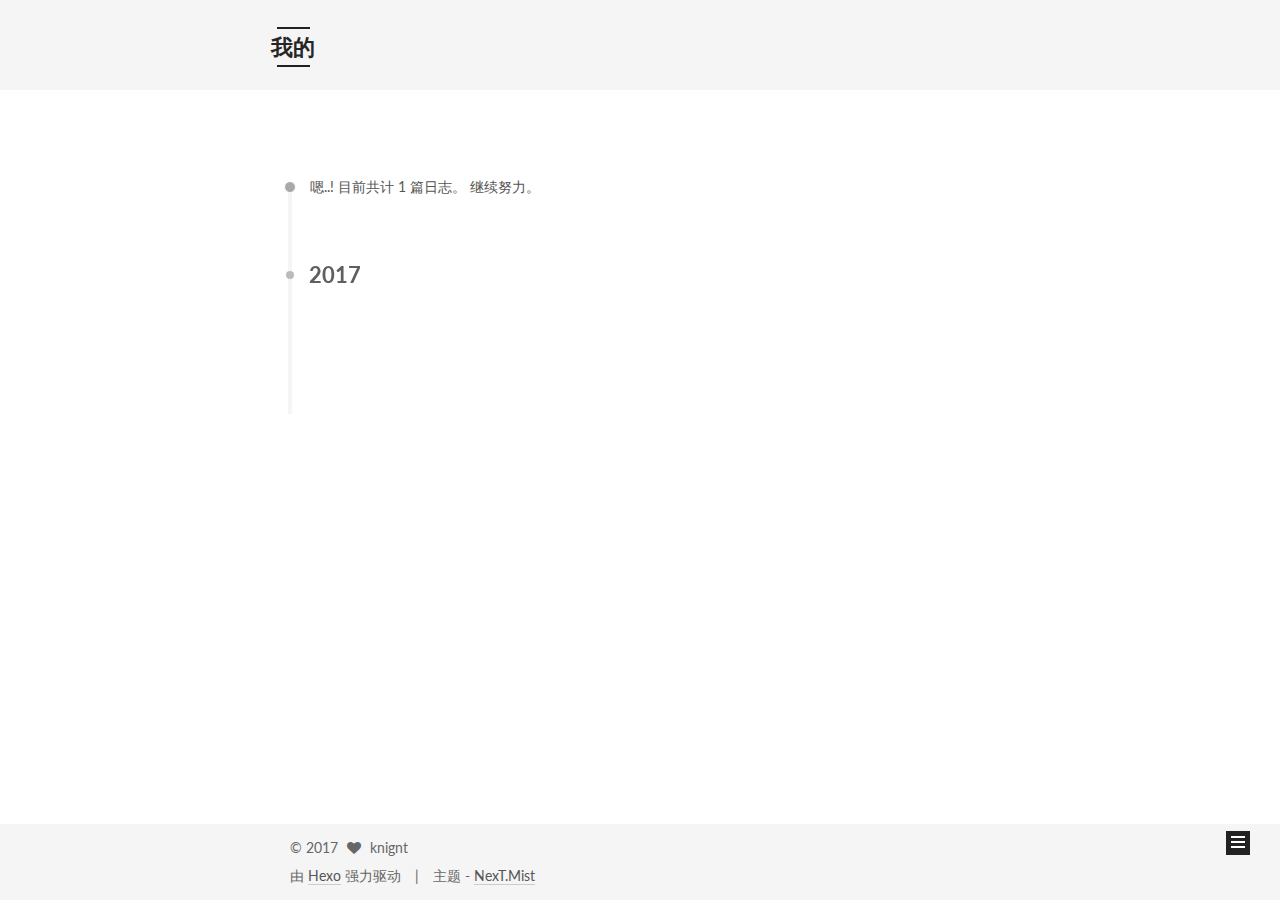
==== commit 97cba06b: "Site updated: 2017-06-19 17:57:17" ====
--- a/archives/index.html
+++ b/archives/index.html
@@ -86,7 +86,7 @@
 
 
 
-  <link rel="shortcut icon" type="image/x-icon" href="/favicon.ico?v=5.1.1" />
+  <link rel="shortcut icon" type="image/x-icon" href="https://avatars1.githubusercontent.com/u/13618944?v=3&u=b747518b5b2cae5791143ecc9f232408295c080b&s=400?v=5.1.1" />
 
 
 
@@ -94,11 +94,11 @@
 
 
 <meta property="og:type" content="website">
-<meta property="og:title" content="Hexo">
+<meta property="og:title" content="我的">
 <meta property="og:url" content="http://yoursite.com/archives/index.html">
-<meta property="og:site_name" content="Hexo">
+<meta property="og:site_name" content="我的">
 <meta name="twitter:card" content="summary">
-<meta name="twitter:title" content="Hexo">
+<meta name="twitter:title" content="我的">
 
 
 
@@ -132,7 +132,7 @@
 
 
 
-  <title>归档 | Hexo</title>
+  <title>归档 | 我的</title>
   
 
 
@@ -168,7 +168,7 @@
     <div class="custom-logo-site-title">
       <a href="/"  class="brand" rel="start">
         <span class="logo-line-before"><i></i></span>
-        <span class="site-title">Hexo</span>
+        <span class="site-title">我的</span>
         <span class="logo-line-after"><i></i></span>
       </a>
     </div>
@@ -276,7 +276,7 @@
         
             <a class="post-title-link" href="/2017/06/15/hello-world/" itemprop="url">
               
-                <span itemprop="name">Hello World</span>
+                <span itemprop="name">你好</span>
               
             </a>
         
@@ -332,8 +332,8 @@
         <div class="site-author motion-element" itemprop="author" itemscope itemtype="http://schema.org/Person">
           <img class="site-author-image" itemprop="image"
                src="/images/avatar.gif"
-               alt="吴M" />
-          <p class="site-author-name" itemprop="name">吴M</p>
+               alt="knignt" />
+          <p class="site-author-name" itemprop="name">knignt</p>
            
               <p class="site-description motion-element" itemprop="description"></p>
           
@@ -393,7 +393,7 @@
   <span class="with-love">
     <i class="fa fa-heart"></i>
   </span>
-  <span class="author" itemprop="copyrightHolder">吴M</span>
+  <span class="author" itemprop="copyrightHolder">knignt</span>
 </div>
 
 
--- a/css/main.css
+++ b/css/main.css
@@ -226,51 +226,51 @@
   margin: 20px 0 15px;
 }
 h1 {
+  font-size: 24px;
+}
+@media (max-width: 767px) {
+  h1 {
+    font-size: 20px;
+  }
+}
+h2 {
   font-size: 22px;
 }
 @media (max-width: 767px) {
-  h1 {
+  h2 {
     font-size: 18px;
   }
 }
-h2 {
+h3 {
   font-size: 20px;
 }
 @media (max-width: 767px) {
-  h2 {
+  h3 {
     font-size: 16px;
   }
 }
-h3 {
+h4 {
   font-size: 18px;
 }
 @media (max-width: 767px) {
-  h3 {
+  h4 {
     font-size: 14px;
   }
 }
-h4 {
+h5 {
   font-size: 16px;
 }
 @media (max-width: 767px) {
-  h4 {
+  h5 {
     font-size: 12px;
   }
 }
-h5 {
+h6 {
   font-size: 14px;
 }
 @media (max-width: 767px) {
-  h5 {
+  h6 {
     font-size: 10px;
-  }
-}
-h6 {
-  font-size: 12px;
-}
-@media (max-width: 767px) {
-  h6 {
-    font-size: 8px;
   }
 }
 p {
@@ -970,7 +970,7 @@
 }
 .site-meta {
   margin: 0;
-  text-align: center;
+  text-align: left;
 }
 @media (max-width: 767px) {
   .site-meta {
@@ -981,12 +981,12 @@
   position: relative;
   display: inline-block;
   padding: 0 40px;
-  color: #fff;
+  color: #222;
   background: #222;
   border-bottom: none;
 }
 .brand:hover {
-  color: #fff;
+  color: #222;
 }
 .logo {
   display: inline-block;
@@ -1206,7 +1206,7 @@
 .posts-collapse {
   position: relative;
   z-index: 1010;
-  margin-left: 55px;
+  margin-left: 0;
 }
 .posts-collapse::after {
   content: " ";
@@ -1415,9 +1415,9 @@
   margin-top: 50px;
 }
 .post-button .btn {
-  color: #fff;
+  color: #555;
   font-size: 14px;
-  background: #222;
+  background: transparent;
   border-radius: 0;
   line-height: 2;
   margin: 0 4px 8px 4px;
@@ -1677,7 +1677,7 @@
   width: 4px;
   height: 4px;
   border-radius: 50%;
-  background: #ff7017;
+  background: #d6ecd5;
 }
 .links-of-blogroll {
   font-size: 13px;
@@ -2452,78 +2452,319 @@
 .page-post-detail .comments {
   overflow: hidden;
 }
-@media (max-width: 767px) {
-  .header-inner,
-  .container .main-inner,
+h1,
+h2,
+h3,
+h4,
+h5,
+h6 {
+  margin: 20px 0 10px;
+}
+p {
+  margin: 0 0 25px 0;
+}
+a {
+  border-bottom-color: #ccc;
+}
+hr {
+  margin: 20px 0;
+  height: 2px;
+}
+.main-inner {
+  margin-top: 80px;
+}
+.header {
+  background: #f5f5f5;
+}
+.header-inner {
+  padding: 25px 0 20px;
+}
+.header-inner:before,
+.header-inner:after {
+  content: " ";
+  display: table;
+}
+.header-inner:after {
+  clear: both;
+}
+@media (max-width: 767px) {
+  .header-inner {
+    width: auto;
+    margin-bottom: 50px;
+    padding: 10px;
+  }
+}
+.site-meta {
+  float: left;
+  margin-left: -20px;
+  line-height: normal;
+}
+@media (max-width: 767px) {
+  .site-meta {
+    margin-left: 10px;
+  }
+}
+.site-meta .brand {
+  padding: 2px 1px;
+  background: none;
+}
+@media (max-width: 767px) {
+  .site-meta .brand {
+    display: block;
+  }
+}
+.site-meta .logo {
+  display: none;
+}
+.site-meta .site-title {
+  font-size: 22px;
+  font-weight: bolder;
+}
+@media (max-width: 767px) {
+  .site-meta .site-title {
+    line-height: 34px;
+  }
+}
+.logo-line-before,
+.logo-line-after {
+  display: block;
+  overflow: hidden;
+  margin: 0 auto;
+  width: 75%;
+}
+@media (max-width: 767px) {
+  .logo-line-before,
+  .logo-line-after {
+    display: none;
+  }
+}
+.logo-line-before i,
+.logo-line-after i {
+  position: relative;
+  display: block;
+  height: 2px;
+  background: #222;
+}
+@media (max-width: 767px) {
+  .logo-line-before i,
+  .logo-line-after i {
+    height: 3px;
+  }
+}
+.use-motion .logo-line-before i {
+  left: -100%;
+}
+.use-motion .logo-line-after i {
+  right: -100%;
+}
+.site-subtitle {
+  display: none;
+}
+.site-nav-toggle {
+  position: static;
+  float: right;
+}
+.menu {
+  float: right;
+  margin: 8px 0 0 0;
+}
+@media (max-width: 767px) {
+  .menu {
+    margin: 20px 0 0 0;
+    padding: 0;
+  }
+}
+.menu br {
+  display: none;
+}
+.menu .menu-item {
+  margin: 0;
+}
+@media (max-width: 767px) {
+  .menu .menu-item {
+    display: block;
+  }
+}
+.menu .menu-item a {
+  padding: 0 10px;
+  background: none;
+  border: none;
+  border-radius: 2px;
+  transition-property: background;
+}
+@media (max-width: 767px) {
+  .menu .menu-item a {
+    text-align: left;
+  }
+}
+.menu .menu-item a:hover {
+  background: #e1e1e1;
+}
+.menu a::before {
+  display: none;
+}
+@media (max-width: 767px) {
+  .menu a::before {
+    display: block;
+  }
+}
+@media (max-width: 767px) {
+  .menu {
+    float: none;
+  }
+}
+.site-search form {
+  display: none;
+}
+.posts-expand {
+  padding-top: 0;
+}
+.posts-expand .post-title,
+.posts-expand .post-meta {
+  text-align: left;
+}
+@media (max-width: 767px) {
+  .posts-expand .post-title,
+  .posts-expand .post-meta {
+    text-align: center;
+  }
+}
+.posts-expand .post-eof {
+  display: none;
+}
+.posts-expand .post {
+  margin-top: 120px;
+}
+.posts-expand .post:first-child {
+  margin-top: 0;
+}
+.posts-expand .post-meta {
+  margin-top: 5px;
+  margin-bottom: 20px;
+}
+.posts-expand .post-title {
+  position: relative;
+  font-size: 26px;
+  font-weight: 400;
+}
+@media (max-width: 767px) {
+  .posts-expand .post-title {
+    font-size: 20px;
+  }
+}
+@media (min-width: 1600px) {
+  .posts-expand .post-title {
+    font-size: 26px;
+  }
+}
+.posts-expand .post-title:hover:before {
+  background: #222;
+}
+.posts-expand .post-body img {
+  margin: 0;
+}
+.posts-expand .post-tags {
+  text-align: left;
+}
+.posts-expand .post-tags a {
+  padding: 1px 5px;
+  background: #f5f5f5;
+  border-bottom: none;
+}
+.posts-expand .post-tags a:hover {
+  background: #ccc;
+}
+.posts-expand .post-nav {
+  margin-top: 40px;
+}
+.post-button {
+  margin-top: 20px;
+  text-align: left;
+}
+.post-button a {
+  margin: 0 8px 8px 0 !important;
+  padding: 0;
+  font-size: 14px;
+  color: #666;
+  background: none;
+  border: none;
+  border-bottom: 2px solid #666;
+  transition-property: border;
+}
+@media (max-width: 767px) {
+  .post-button a {
+    font-size: 12px;
+  }
+}
+@media (min-width: 1600px) {
+  .post-button a {
+    font-size: 16px;
+  }
+}
+.post-button a:hover {
+  border-bottom-color: #222;
+}
+.links-of-blogroll-inline .links-of-blogroll-item {
+  display: inline-block;
+}
+.btn {
+  padding: 0 10px;
+  border-width: 2px;
+  border-radius: 0;
+}
+.headband {
+  display: none;
+}
+.site-search {
+  position: relative;
+  float: right;
+  margin-top: 5px;
+  padding-top: 3px;
+}
+@media (max-width: 767px) {
+  .site-search {
+    float: none;
+    padding: 0 10px;
+  }
+}
+@media (max-width: 767px) {
+  .container .main-inner {
+    width: auto;
+  }
+}
+.page-post-detail .post-title,
+.page-post-detail .post-meta {
+  text-align: center;
+}
+.page-post-detail .post-title:before {
+  display: none;
+}
+.page-post-detail .post-meta {
+  margin-bottom: 60px;
+}
+.pagination {
+  margin: 120px 0 0;
+  text-align: left;
+}
+@media (max-width: 767px) {
+  .pagination {
+    margin: 80px 10px 0;
+    text-align: center;
+  }
+}
+.footer {
+  margin-top: 80px;
+  padding: 10px 0;
+  background: #f5f5f5;
+  color: #666;
+}
+.footer-inner {
+  margin: 0 auto;
+  text-align: left;
+}
+@media (max-width: 767px) {
   .footer-inner {
     width: auto;
-  }
-}
-embed {
-  display: block;
-  margin: 0px auto 25px auto;
-}
-.custom-logo .site-meta-headline {
-  text-align: center;
-}
-.custom-logo .brand {
-  background: none;
-}
-.custom-logo .site-title {
-  margin: 10px auto 0;
-  font-size: 24px;
-  color: #222;
-}
-.custom-logo .site-title a {
-  border: none;
-}
-.custom-logo-image {
-  margin: 0 auto;
-  padding: 5px;
-  max-width: 150px;
-  background: #fff;
-}
-@media (max-width: 767px) {
-  .site-nav {
-    position: absolute;
-    left: 0;
-    top: 52px;
-    margin: 0;
-    width: 100%;
-    padding: 0;
-    background: #fff;
-    border-bottom: 1px solid #ddd;
-    z-index: 1;
-  }
-}
-@media (max-width: 767px) {
-  .menu {
-    text-align: left;
-  }
-}
-@media (max-width: 767px) {
-  .menu .menu-item {
-    display: block;
-    margin: 0 10px;
-    vertical-align: top;
-  }
-}
-@media (max-width: 767px) {
-  .menu .menu-item br {
-    display: none;
-  }
-}
-@media (max-width: 767px) {
-  .menu .menu-item a {
-    padding: 5px 10px;
-  }
-}
-.menu .menu-item .fa {
-  margin-right: 0;
-}
-.site-search form {
-  display: none;
-}
-.links-of-blogroll-inline .links-of-blogroll-item {
-  display: inline-block;
-}
+    text-align: center;
+  }
+}
